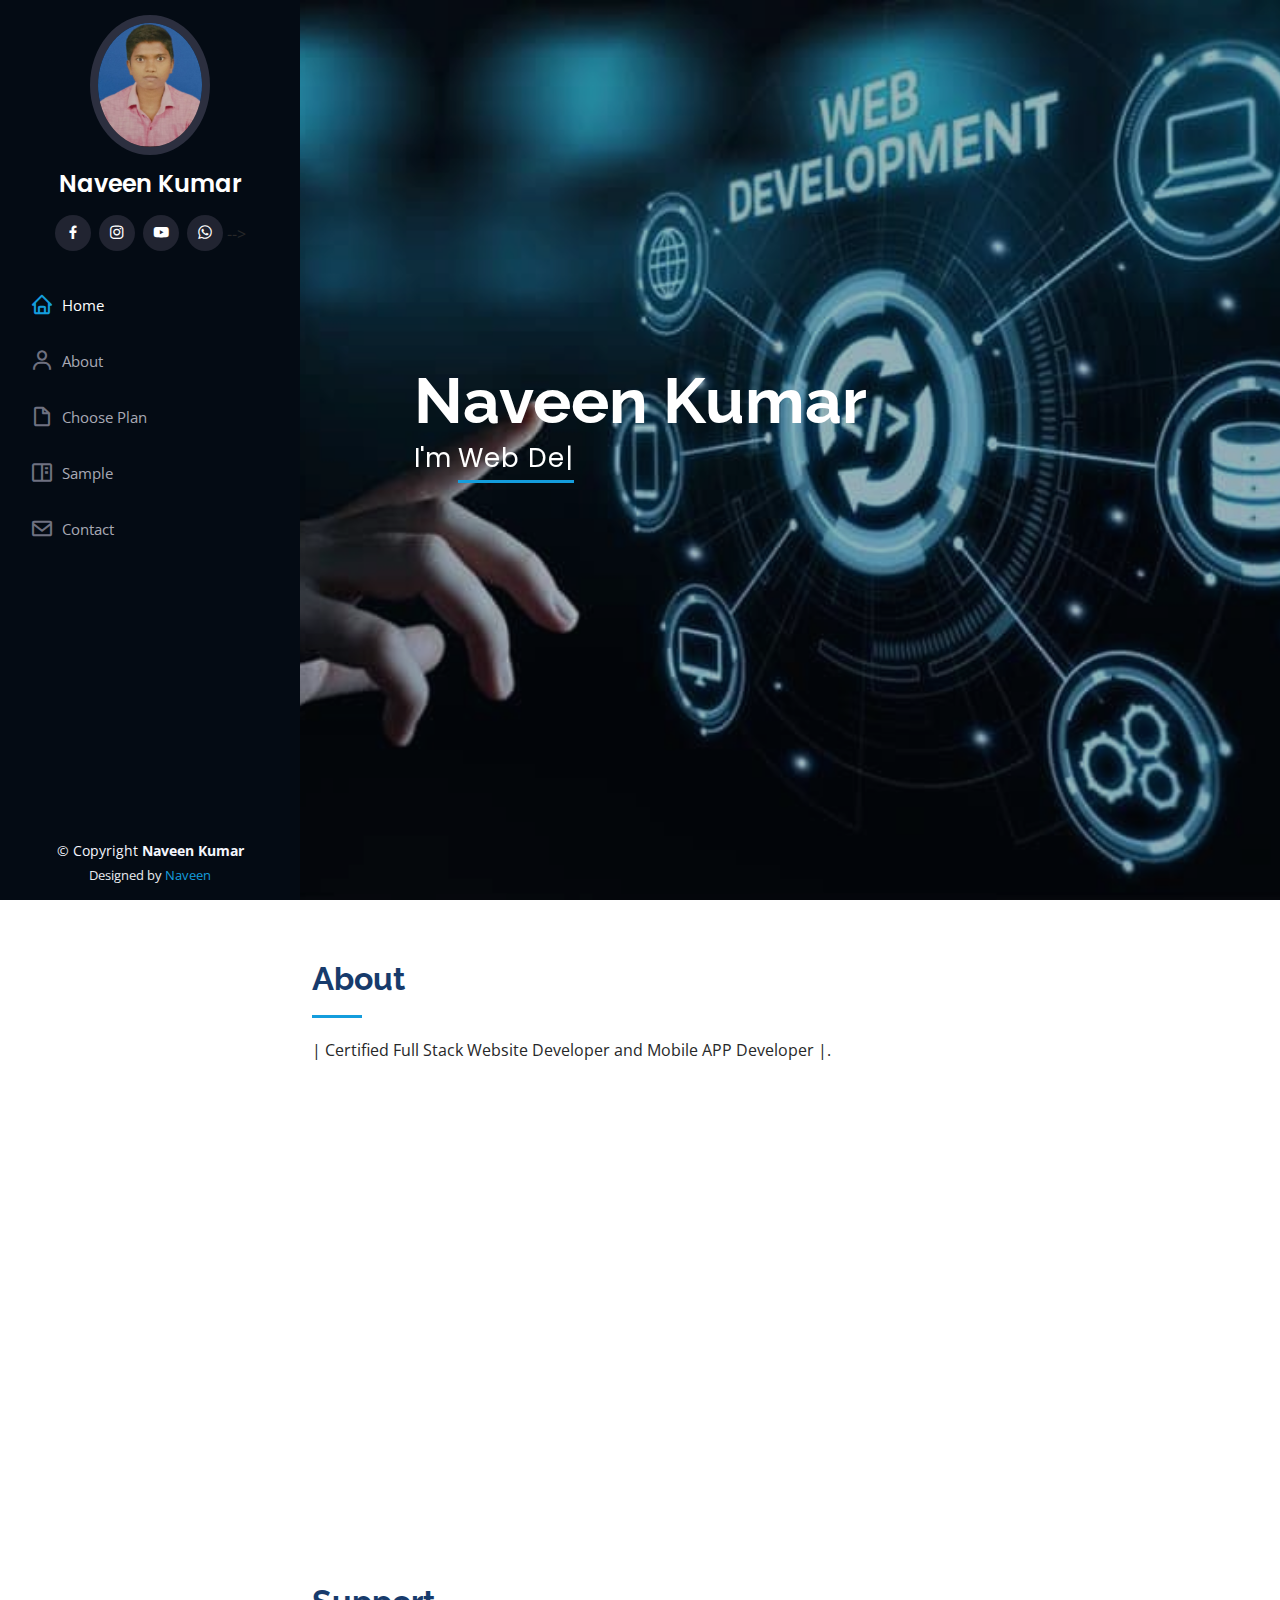
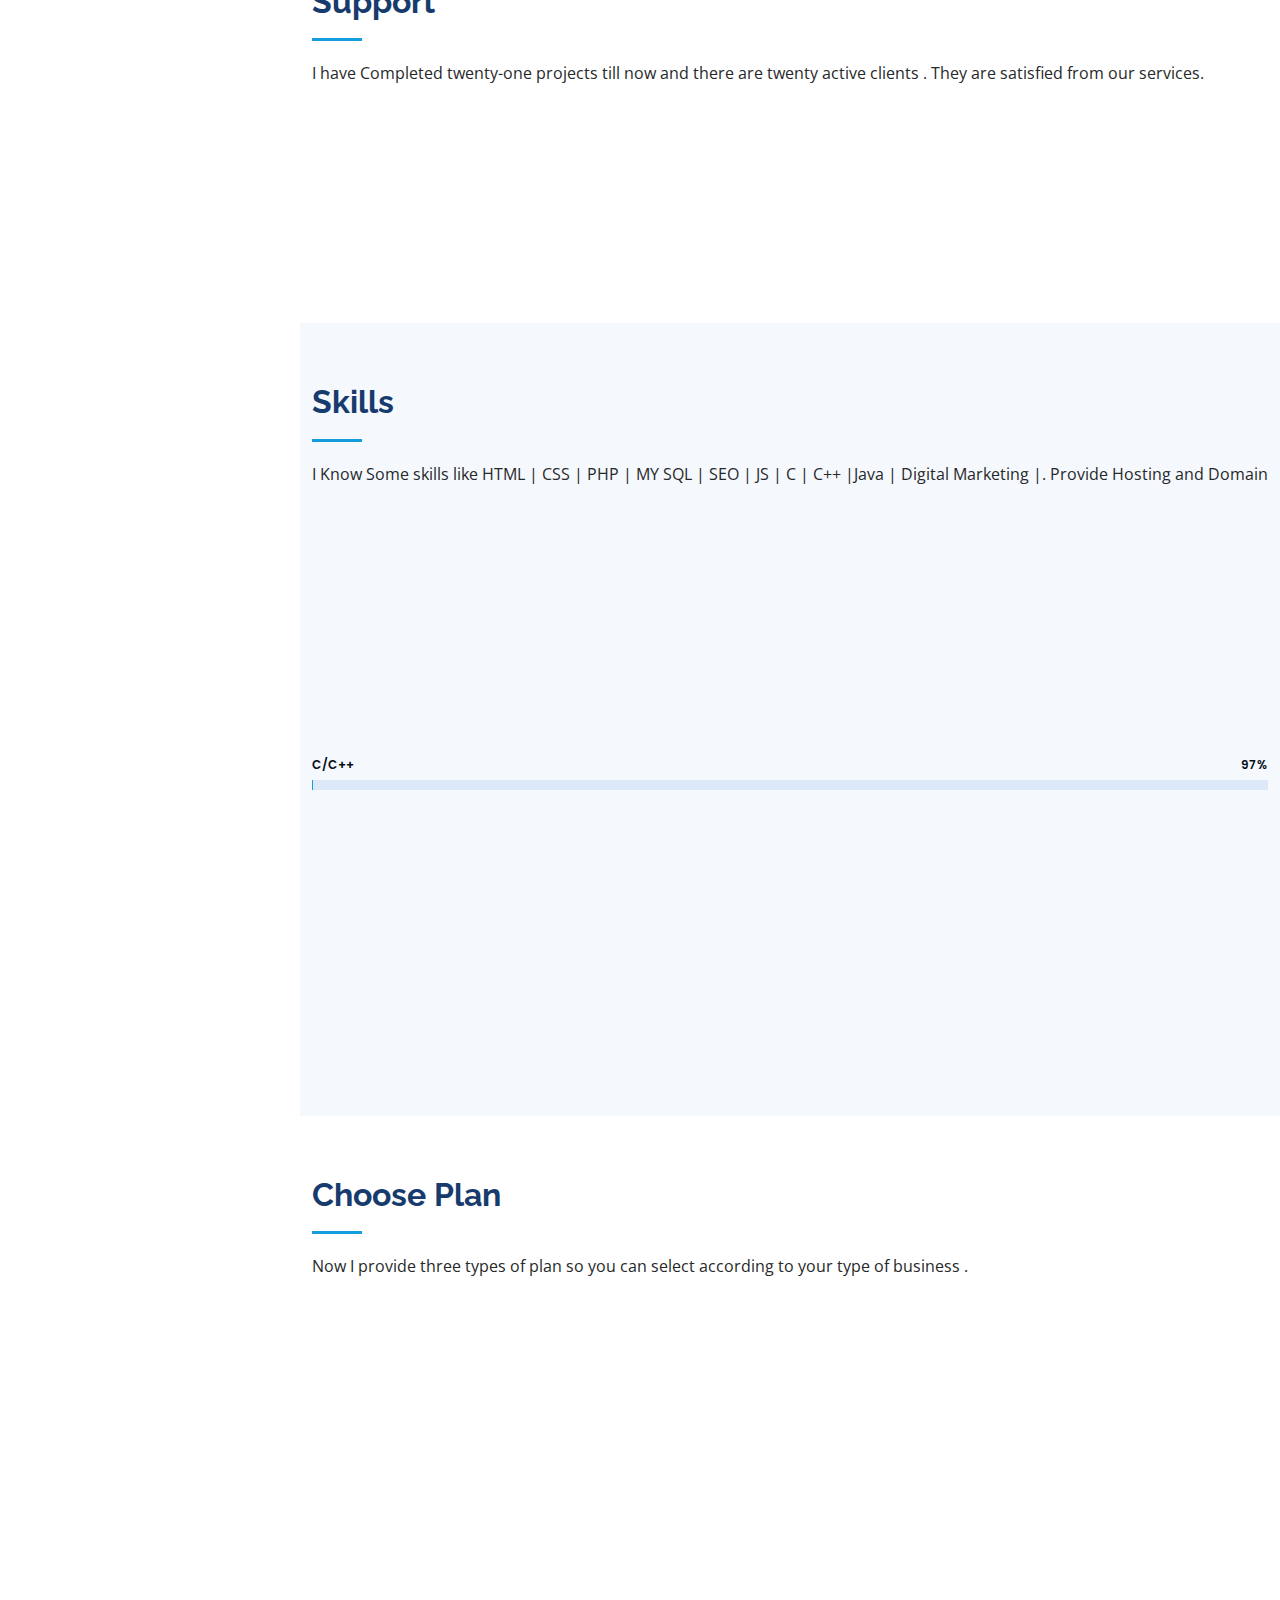
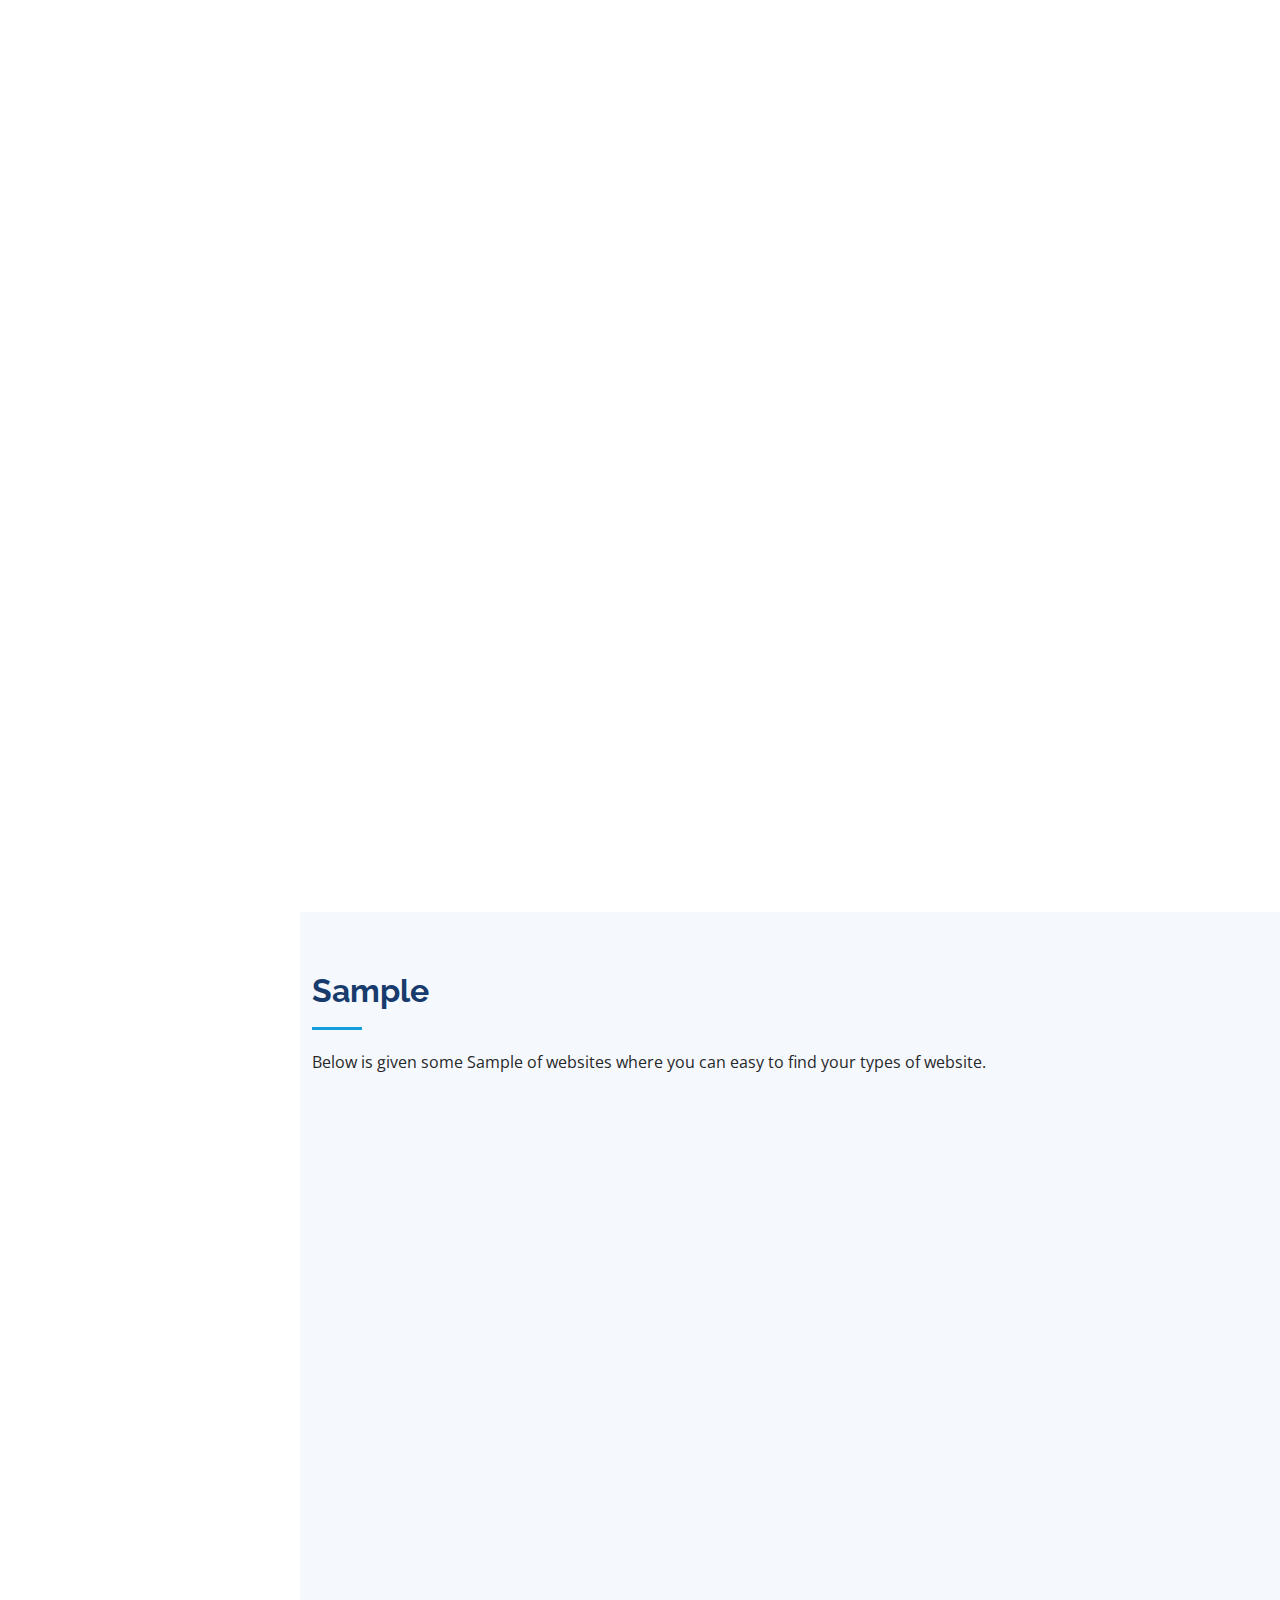
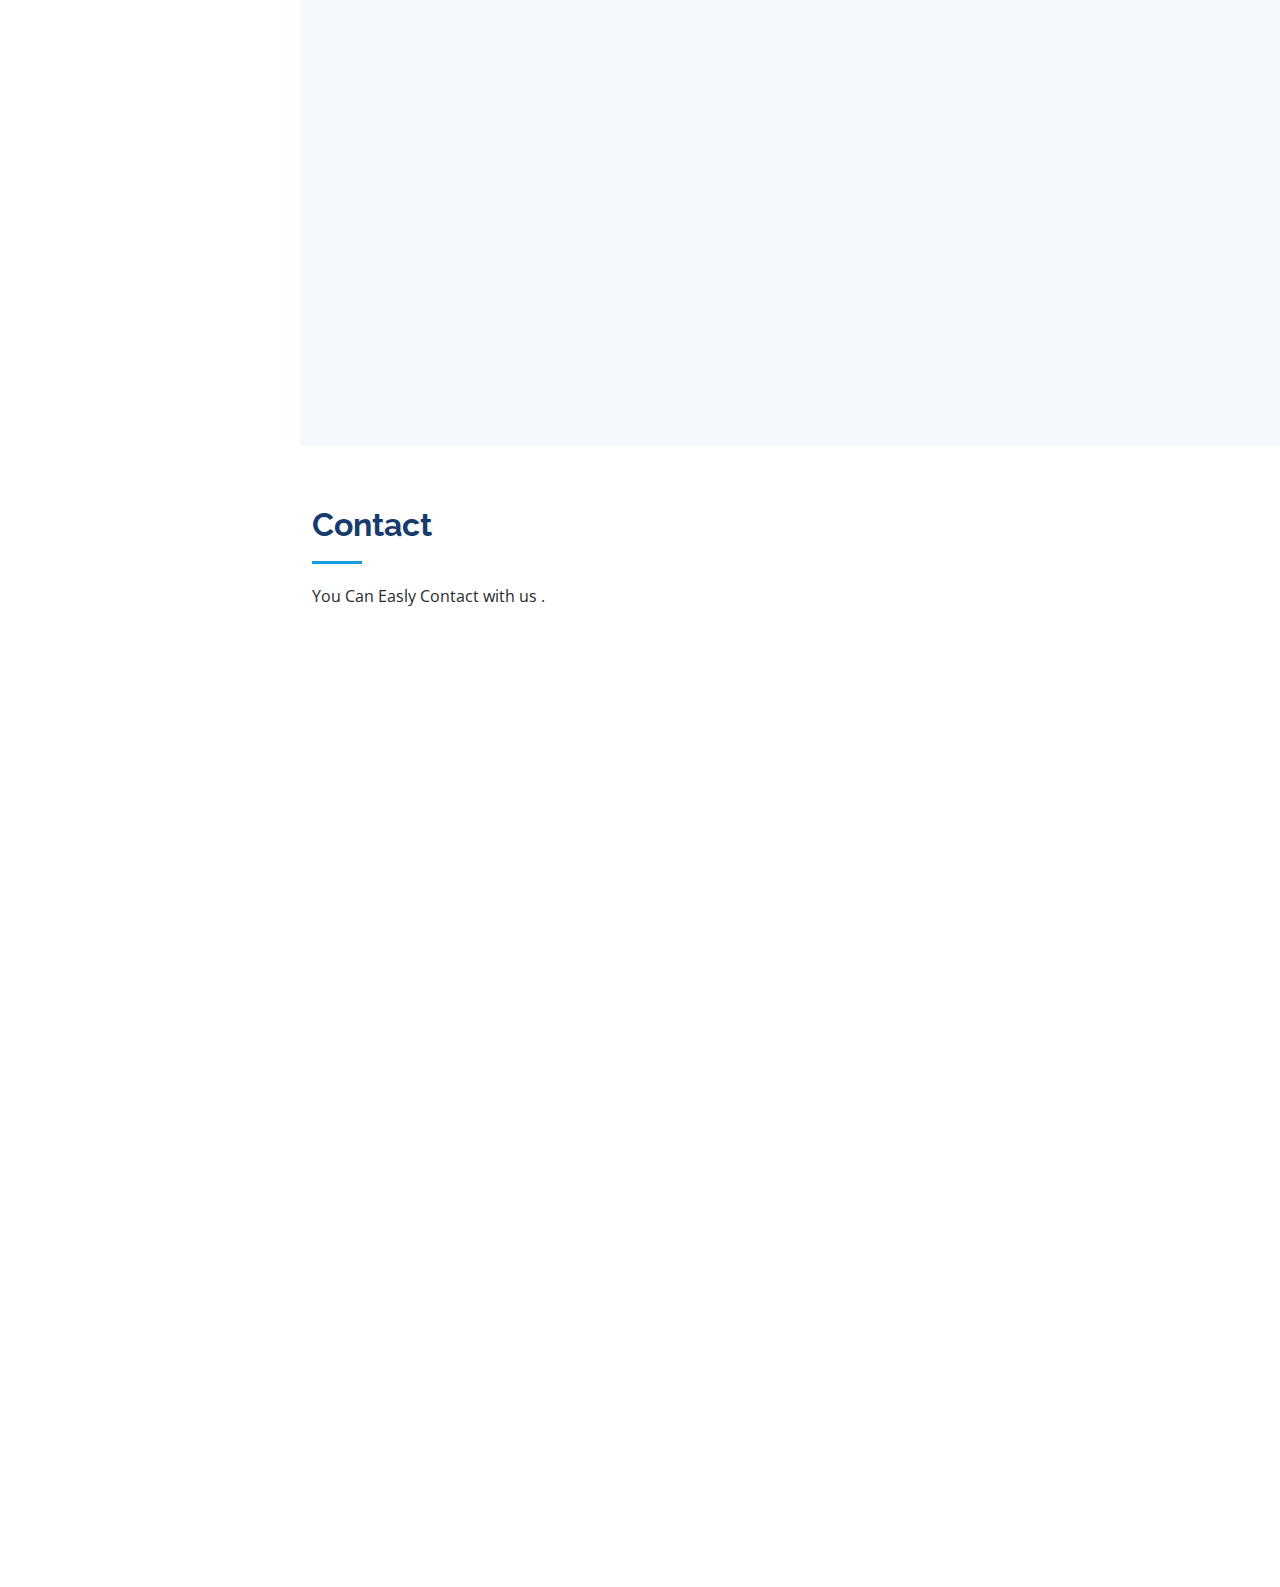
==== index.html @ 19c85c07 "Update index.html" ====
<!DOCTYPE html>
<html lang="en">

<head>
    <meta charset="utf-8">
    <meta content="width=device-width, initial-scale=1.0" name="viewport">

    <title>Website Development and Designing</title>
    <meta content="" name="description">
    <meta content="" name="keywords">

    <!-- Favicons -->
    <link href="assets/img/favicon.png" rel="icon">
    <link href="assets/img/apple-touch-icon.png" rel="apple-touch-icon">

    <!-- Google Fonts -->
    <link href="https://fonts.googleapis.com/css?family=Open+Sans:300,300i,400,400i,600,600i,700,700i|Raleway:300,300i,400,400i,500,500i,600,600i,700,700i|Poppins:300,300i,400,400i,500,500i,600,600i,700,700i" rel="stylesheet">

    <!-- Vendor CSS Files -->
    <link href="assets/vendor/aos/aos.css" rel="stylesheet">
    <link href="assets/vendor/bootstrap/css/bootstrap.min.css" rel="stylesheet">
    <link href="assets/vendor/bootstrap-icons/bootstrap-icons.css" rel="stylesheet">
    <link href="assets/vendor/boxicons/css/boxicons.min.css" rel="stylesheet">
    <link href="assets/vendor/glightbox/css/glightbox.min.css" rel="stylesheet">
    <link href="assets/vendor/swiper/swiper-bundle.min.css" rel="stylesheet">

    <!-- Template Main CSS File -->
    <link href="assets/css/style.css" rel="stylesheet">

    <!-- =======================================================
  * Template Name: iPortfolio - v3.7.0
  * Template URL: https://bootstrapmade.com/iportfolio-bootstrap-portfolio-websites-template/
  * Author: BootstrapMade.com
  * License: https://bootstrapmade.com/license/
  ======================================================== -->
</head>

<body>

    <!-- ======= Mobile nav toggle button ======= -->
    <i class="bi bi-list mobile-nav-toggle d-xl-none"></i>

    <!-- ======= Header ======= -->
    <header id="header">
        <div class="d-flex flex-column">

            <div class="profile">
                <img src="assets/img/profile-img.jpg" alt="" class="img-fluid rounded-circle">
                <h1 class="text-light"><a href="index.html">Naveen Kumar</a></h1>
                <div class="social-links mt-3 text-center">
                    <!-- <a href="#" class="twitter"><i class="bx bxl-twitter"></i></a>-->
                    <a href="https://www.facebook.com/NanaWeb13/" class="facebook"><i class="bx bxl-facebook"></i></a>
                    <a href="https://instagram.com/asn_website?igshid=YmMyMTA2M2Y=" class="instagram"><i class="bx bxl-instagram"></i></a>
                    <a href="https://www.youtube.com/c/NaveenTechno" class="google-plus"><i class="bx bxl-youtube"></i></a>
                    <a href="https://api.whatsapp.com/send?phone=8864043367&text=Website%20Development" class="linkedin"><i class="bx bxl-whatsapp"></i></a>-->
                </div>
            </div>

            <nav id="navbar" class="nav-menu navbar">
                <ul>
                    <li><a href="#hero" class="nav-link scrollto active"><i class="bx bx-home"></i> <span>Home</span></a></li>
                    <li><a href="#about" class="nav-link scrollto"><i class="bx bx-user"></i> <span>About</span></a></li>
                    <li><a href="#resume" class="nav-link scrollto"><i class="bx bx-file-blank"></i> <span>Choose Plan</span></a></li>
                    <li><a href="#portfolio" class="nav-link scrollto"><i class="bx bx-book-content"></i> <span>Sample</span></a></li>
                    <!--  <li><a href="#services" class="nav-link scrollto"><i class="bx bx-server"></i> <span>Services</span></a></li>
          -->
                    <li><a href="#contact" class="nav-link scrollto"><i class="bx bx-envelope"></i> <span>Contact</span></a></li>
                </ul>
            </nav>
            <!-- .nav-menu -->
        </div>
    </header>
    <!-- End Header -->

    <!-- ======= Hero Section ======= -->
    <section id="hero" class="d-flex flex-column justify-content-center align-items-center">
        <div class="hero-container" data-aos="fade-in">
            <h1>Naveen Kumar</h1>
            <p>I'm <span class="typed" data-typed-items="Web Developer , App Developer , Freelancer , Digital Marketer, Designer"></span></p>
        </div>
    </section>
    <!-- End Hero -->

    <main id="main">

        <!-- ======= About Section ======= -->
        <section id="about" class="about">
            <div class="container">

                <div class="section-title">
                    <h2>About</h2>
                    <p> | Certified Full Stack Website Developer and Mobile APP Developer |.</p>
                </div>

                <div class="row">
                    <div class="col-lg-4" data-aos="fade-right">
                        <img src="assets/img/profile-img.jpg" class="img-fluid" alt="">
                    </div>
                    <div class="col-lg-8 pt-4 pt-lg-0 content" data-aos="fade-left">
                        <h3>Website and Mobile App<br> Developer & Designer.</h3>
                        <p class="fst-italic">

                        </p>
                        <div class="row">
                            <div class="col-lg-6">
                                <ul>
                                    <li><i class="bi bi-chevron-right"></i> <strong>Name:</strong> <span>Naveen Kumar</span></li>
                                    <li><i class="bi bi-chevron-right"></i> <strong>Degree:</strong> <span>BCA</span></li>
                                    <li><i class="bi bi-chevron-right"></i> <strong>Work:</strong> <span>Web Development |</span></li>
                                    <li><i class="bi bi-chevron-right"></i> <strong>Work:</strong> <span>APP Developer |</span></li>
                                    <li><i class="bi bi-chevron-right"></i> <strong>Experience :</strong> <span>3+ Years</span></li>
                                </ul>
                            </div>
                            <div class="col-lg-6">
                                <ul>
                                    <li><i class="bi bi-chevron-right"></i> <strong>Mobile No:</strong> <span>8864043367</span></li>
                                    <li><i class="bi bi-chevron-right"></i> <strong>Address :</strong> <span>Gaya Bihar</span></li>
                                    <li><i class="bi bi-chevron-right"></i> <strong>Whatsapp:</strong> <span>8864043367</span></li>
                                    <li><i class="bi bi-chevron-right"></i> <strong>Email:</strong> <span>asn.website.service<br>@gmail.com</span></li>
                                </ul>
                            </div>
                        </div>
                        <p>
                            Hi ! This is Naveen Kumar , I am Certified Full Stack Web Developer and Mobile APP Developer.Also expert in Digital Marketing . More than three year of experience in this field . Presently i am pursuing my Bachelor Degree in Computer Application .
                        </p>
                    </div>
                </div>

            </div>
        </section>
        <!-- End About Section -->

        <!-- ======= Facts Section ======= -->
        <section id="facts" class="facts">
            <div class="container">

                <div class="section-title">
                    <h2>Support
                    </h2>
                    <p>I have Completed twenty-one projects till now and there are twenty active clients . They are satisfied from our services.</p>
                </div>

                <div class="row no-gutters">

                    <div class="col-lg-3 col-md-6 d-md-flex align-items-md-stretch" data-aos="fade-up">
                        <div class="count-box">
                            <i class="bi bi-emoji-smile"></i>
                            <span data-purecounter-start="0" data-purecounter-end="20" data-purecounter-duration="1" class="purecounter"></span>
                            <p><strong>Happy and Satisfied Clients</strong> </p>
                        </div>
                    </div>

                    <div class="col-lg-3 col-md-6 d-md-flex align-items-md-stretch" data-aos="fade-up" data-aos-delay="100">
                        <div class="count-box">
                            <i class="bi bi-journal-richtext"></i>
                            <span data-purecounter-start="0" data-purecounter-end="21" data-purecounter-duration="1" class="purecounter"></span>
                            <p><strong>Projects Completed</strong> </p>
                        </div>
                    </div>

                    <div class="col-lg-3 col-md-6 d-md-flex align-items-md-stretch" data-aos="fade-up" data-aos-delay="200">
                        <div class="count-box">
                            <i class="bi bi-headset"></i>
                            <span data-purecounter-start="0" data-purecounter-end="12" data-purecounter-duration="1" class="purecounter"></span>
                            <p><strong>Hours Of Support 12X7</strong> </p>
                        </div>
                    </div>

                    <div class="col-lg-3 col-md-6 d-md-flex align-items-md-stretch" data-aos="fade-up" data-aos-delay="300">
                        <div class="count-box">
                            <i class="bi bi-people"></i>
                            <span data-purecounter-start="0" data-purecounter-end="1" data-purecounter-duration="1" class="purecounter"></span>
                            <p><strong>Team</strong></p>
                        </div>
                    </div>

                </div>

            </div>
        </section>
        <!-- End Facts Section -->

        <!-- ======= Skills Section ======= -->
        <section id="skills" class="skills section-bg">
            <div class="container">

                <div class="section-title">
                    <h2>Skills</h2>
                    <p> I Know Some skills like HTML | CSS | PHP | MY SQL | SEO | JS | C | C++ |Java | Digital Marketing |. Provide Hosting and Domain</p>
                </div>

                <div class="row skills-content">

                    <div class="col-lg-6" data-aos="fade-up">

                        <div class="progress">
                            <span class="skill">HTML <i class="val">100%</i></span>
                            <div class="progress-bar-wrap">
                                <div class="progress-bar" role="progressbar" aria-valuenow="100" aria-valuemin="0" aria-valuemax="100"></div>
                            </div>
                        </div>

                        <div class="progress">
                            <span class="skill">CSS <i class="val">90%</i></span>
                            <div class="progress-bar-wrap">
                                <div class="progress-bar" role="progressbar" aria-valuenow="90" aria-valuemin="0" aria-valuemax="100"></div>
                            </div>
                        </div>

                        <div class="progress">
                            <span class="skill">PHP<i class="val">95%</i></span>
                            <div class="progress-bar-wrap">
                                <div class="progress-bar" role="progressbar" aria-valuenow="95" aria-valuemin="0" aria-valuemax="100"></div>
                            </div>
                        </div>
                        <div class="progress">
                            <span class="skill">Java<i class="val">97%</i></span>
                            <div class="progress-bar-wrap">
                                <div class="progress-bar" role="progressbar" aria-valuenow="97" aria-valuemin="0" aria-valuemax="100"></div>
                            </div>
                        </div>

                    </div>
                    <div class="progress">
                            <span class="skill">C/C++<i class="val">97%</i></span>
                            <div class="progress-bar-wrap">
                                <div class="progress-bar" role="progressbar" aria-valuenow="97" aria-valuemin="0" aria-valuemax="100"></div>
                            </div>
                        </div>

                    </div>

                    <div class="col-lg-6" data-aos="fade-up" data-aos-delay="100">

                        <div class="progress">
                            <span class="skill">My SQL<i class="val">85%</i></span>
                            <div class="progress-bar-wrap">
                                <div class="progress-bar" role="progressbar" aria-valuenow="85" aria-valuemin="0" aria-valuemax="100"></div>
                            </div>
                        </div>

                        <div class="progress">
                            <span class="skill">SEO<i class="val">80%</i></span>
                            <div class="progress-bar-wrap">
                                <div class="progress-bar" role="progressbar" aria-valuenow="80" aria-valuemin="0" aria-valuemax="100"></div>
                            </div>
                        </div>

                        <div class="progress">
                            <span class="skill">Java Script<i class="val">70%</i></span>
                            <div class="progress-bar-wrap">
                                <div class="progress-bar" role="progressbar" aria-valuenow="70" aria-valuemin="0" aria-valuemax="100"></div>
                            </div>
                        </div>
                        <div class="progress">
                            <span class="skill">Digital Marketing<i class="val">90%</i></span>
                            <div class="progress-bar-wrap">
                                <div class="progress-bar" role="progressbar" aria-valuenow="90" aria-valuemin="0" aria-valuemax="100"></div>
                            </div>
                        </div>

                    </div>

                </div>

            </div>
        </section>
        <!-- End Skills Section -->

        <!-- ======= Resume Section ======= -->
        <section id="resume" class="resume">
            <div class="container">

                <div class="section-title">
                    <h2>Choose Plan</h2>
                    <p>Now I provide three types of plan so you can select according to your type of business . </p>
                </div>

                <div class="row">
                    <div class="col-lg-6" data-aos="fade-up">
                        <h3 class="resume-title">Silver</h3>
                        <div class="resume-item pb-0">
                            <h4>Low Economy</h4>
                            <p><em>This plan is for whom they have low economy and not enough money .</em></p>
                            <ul>
                                <li>Simple Website</li>
                                <li>Responsive Website</li>
                                <li>Have 1 to 2 pages</li>
                                <li>Hosting and Domain</li>
                                <li>Price Rs 4999</li>
                            </ul>
                        </div>
                    </div>
                </div>
                <div class="row">
                    <div class="col-lg-6" data-aos="fade-up">
                        <h3 class="resume-title">Gold</h3>
                        <div class="resume-item pb-0">
                            <h4>Budget</h4>
                            <p><em>This plan is for whom they want to grow their business in large scale and faster .</em></p>
                            <ul>
                                <li>SEO friendly Website</li>
                                <li>Responsive Website</li>
                                <li>Ecommerce Website</li>
                                <li>Have 2 to 5 pages</li>
                                <li>Hosting and Domain</li>
                                <li>Price Rs 9999</li>
                            </ul>
                        </div>
                    </div>
                </div>
                <div class="row">
                    <div class="col-lg-6" data-aos="fade-up">
                        <h3 class="resume-title">Platinum</h3>
                        <div class="resume-item pb-0">
                            <h4>Benefit</h4>
                            <p><em>This plan is for whom they want to grow their business in large scale with some extra advantages .</em></p>
                            <ul>
                                <li>SEO friendly Website</li>
                                <li>Responsive Website</li>
                                <li> Website Like Flipkart and Amazon</li>
                                <li>Have 4 to 8 pages</li>
                                <li>Hosting and Domain</li>
                                <li>With Payment Gateway</li>
                                <li>Price Rs 14999</li>
                            </ul>
                        </div>
                    </div>
                </div>

            </div>
        </section>
        <!-- End Resume Section -->

        <!-- ======= Portfolio Section ======= -->
        <section id="portfolio" class="portfolio section-bg">
            <div class="container">

                <div class="section-title">
                    <h2>Sample</h2>
                    <p>Below is given some Sample of websites where you can easy to find your types of website.</p>
                </div>

                <div class="row" data-aos="fade-up">
                    <div class="col-lg-12 d-flex justify-content-center">
                        <ul id="portfolio-flters">
                            <li data-filter="*" class="filter-active">All</li>
                            <li data-filter=".filter-app">Store</li>
                            <li data-filter=".filter-card">NGO</li>
                            <li data-filter=".filter-web">Agency</li>
                        </ul>
                    </div>
                </div>

                <div class="row portfolio-container" data-aos="fade-up" data-aos-delay="100">

                    <div class="col-lg-4 col-md-6 portfolio-item filter-app">
                        <div class="portfolio-wrap">
                            <img src="assets/img/portfolio/portfolio-1.jpg" class="img-fluid" alt="">
                            <div class="portfolio-links">
                                <a href="assets/img/portfolio/portfolio-1.jpg" data-gallery="portfolioGallery" class="portfolio-lightbox" title="App 1"><i class="bx bx-plus"></i></a>
                                <a href="portfolio-details.html" title="More Details"><i class="bx bx-link"></i></a>
                            </div>
                        </div>
                    </div>

                    <div class="col-lg-4 col-md-6 portfolio-item filter-web">
                        <div class="portfolio-wrap">
                            <img src="assets/img/portfolio/portfolio-2.jpg" class="img-fluid" alt="">
                            <div class="portfolio-links">
                                <a href="assets/img/portfolio/portfolio-2.jpg" data-gallery="portfolioGallery" class="portfolio-lightbox" title="Web 3"><i class="bx bx-plus"></i></a>
                                <a href="portfolio-details.html" title="More Details"><i class="bx bx-link"></i></a>
                            </div>
                        </div>
                    </div>

                    <div class="col-lg-4 col-md-6 portfolio-item filter-app">
                        <div class="portfolio-wrap">
                            <img src="assets/img/portfolio/portfolio-3.jpg" class="img-fluid" alt="">
                            <div class="portfolio-links">
                                <a href="assets/img/portfolio/portfolio-3.jpg" data-gallery="portfolioGallery" class="portfolio-lightbox" title="App 2"><i class="bx bx-plus"></i></a>
                                <a href="portfolio-details.html" title="More Details"><i class="bx bx-link"></i></a>
                            </div>
                        </div>
                    </div>

                    <div class="col-lg-4 col-md-6 portfolio-item filter-card">
                        <div class="portfolio-wrap">
                            <img src="assets/img/portfolio/portfolio-4.jpg" class="img-fluid" alt="">
                            <div class="portfolio-links">
                                <a href="assets/img/portfolio/portfolio-4.jpg" data-gallery="portfolioGallery" class="portfolio-lightbox" title="Card 2"><i class="bx bx-plus"></i></a>
                                <a href="portfolio-details.html" title="More Details"><i class="bx bx-link"></i></a>
                            </div>
                        </div>
                    </div>

                    <div class="col-lg-4 col-md-6 portfolio-item filter-web">
                        <div class="portfolio-wrap">
                            <img src="assets/img/portfolio/portfolio-5.jpg" class="img-fluid" alt="">
                            <div class="portfolio-links">
                                <a href="assets/img/portfolio/portfolio-5.jpg" data-gallery="portfolioGallery" class="portfolio-lightbox" title="Web 2"><i class="bx bx-plus"></i></a>
                                <a href="portfolio-details.html" title="More Details"><i class="bx bx-link"></i></a>
                            </div>
                        </div>
                    </div>

                    <div class="col-lg-4 col-md-6 portfolio-item filter-app">
                        <div class="portfolio-wrap">
                            <img src="assets/img/portfolio/portfolio-6.jpg" class="img-fluid" alt="">
                            <div class="portfolio-links">
                                <a href="assets/img/portfolio/portfolio-6.jpg" data-gallery="portfolioGallery" class="portfolio-lightbox" title="App 3"><i class="bx bx-plus"></i></a>
                                <a href="portfolio-details.html" title="More Details"><i class="bx bx-link"></i></a>
                            </div>
                        </div>
                    </div>

                    <div class="col-lg-4 col-md-6 portfolio-item filter-card">
                        <div class="portfolio-wrap">
                            <img src="assets/img/portfolio/portfolio-7.jpg" class="img-fluid" alt="">
                            <div class="portfolio-links">
                                <a href="assets/img/portfolio/portfolio-7.jpg" data-gallery="portfolioGallery" class="portfolio-lightbox" title="Card 1"><i class="bx bx-plus"></i></a>
                                <a href="portfolio-details.html" title="More Details"><i class="bx bx-link"></i></a>
                            </div>
                        </div>
                    </div>

                    <div class="col-lg-4 col-md-6 portfolio-item filter-card">
                        <div class="portfolio-wrap">
                            <img src="assets/img/portfolio/portfolio-8.jpg" class="img-fluid" alt="">
                            <div class="portfolio-links">
                                <a href="assets/img/portfolio/portfolio-8.jpg" data-gallery="portfolioGallery" class="portfolio-lightbox" title="Card 3"><i class="bx bx-plus"></i></a>
                                <a href="portfolio-details.html" title="More Details"><i class="bx bx-link"></i></a>
                            </div>
                        </div>
                    </div>

                    <div class="col-lg-4 col-md-6 portfolio-item filter-web">
                        <div class="portfolio-wrap">
                            <img src="assets/img/portfolio/portfolio-9.jpg" class="img-fluid" alt="">
                            <div class="portfolio-links">
                                <a href="assets/img/portfolio/portfolio-9.jpg" data-gallery="portfolioGallery" class="portfolio-lightbox" title="Web 3"><i class="bx bx-plus"></i></a>
                                <a href="portfolio-details.html" title="More Details"><i class="bx bx-link"></i></a>
                            </div>
                        </div>
                    </div>

                </div>

            </div>
        </section>
        <!-- End Portfolio Section -->

        <!-- ======= Services Section ======= -->
        <!--
        <section id="services" class="services">
            <div class="container">

                <div class="section-title">
                    <h2>Services</h2>
                    <p>Magnam dolores commodi suscipit. Necessitatibus eius consequatur ex aliquid fuga eum quidem. Sit sint consectetur velit. Quisquam quos quisquam cupiditate. Et nemo qui impedit suscipit alias ea. Quia fugiat sit in iste officiis commodi
                        quidem hic quas.</p>
                </div>

                <div class="row">
                    <div class="col-lg-4 col-md-6 icon-box" data-aos="fade-up">
                        <div class="icon"><i class="bi bi-briefcase"></i></div>
                        <h4 class="title"><a href="">Lorem Ipsum</a></h4>
                        <p class="description">Voluptatum deleniti atque corrupti quos dolores et quas molestias excepturi sint occaecati cupiditate non provident</p>
                    </div>
                    <div class="col-lg-4 col-md-6 icon-box" data-aos="fade-up" data-aos-delay="100">
                        <div class="icon"><i class="bi bi-card-checklist"></i></div>
                        <h4 class="title"><a href="">Dolor Sitema</a></h4>
                        <p class="description">Minim veniam, quis nostrud exercitation ullamco laboris nisi ut aliquip ex ea commodo consequat tarad limino ata</p>
                    </div>
                    <div class="col-lg-4 col-md-6 icon-box" data-aos="fade-up" data-aos-delay="200">
                        <div class="icon"><i class="bi bi-bar-chart"></i></div>
                        <h4 class="title"><a href="">Sed ut perspiciatis</a></h4>
                        <p class="description">Duis aute irure dolor in reprehenderit in voluptate velit esse cillum dolore eu fugiat nulla pariatur</p>
                    </div>
                    <div class="col-lg-4 col-md-6 icon-box" data-aos="fade-up" data-aos-delay="300">
                        <div class="icon"><i class="bi bi-binoculars"></i></div>
                        <h4 class="title"><a href="">Magni Dolores</a></h4>
                        <p class="description">Excepteur sint occaecat cupidatat non proident, sunt in culpa qui officia deserunt mollit anim id est laborum</p>
                    </div>
                    <div class="col-lg-4 col-md-6 icon-box" data-aos="fade-up" data-aos-delay="400">
                        <div class="icon"><i class="bi bi-brightness-high"></i></div>
                        <h4 class="title"><a href="">Nemo Enim</a></h4>
                        <p class="description">At vero eos et accusamus et iusto odio dignissimos ducimus qui blanditiis praesentium voluptatum deleniti atque</p>
                    </div>
                    <div class="col-lg-4 col-md-6 icon-box" data-aos="fade-up" data-aos-delay="500">
                        <div class="icon"><i class="bi bi-calendar4-week"></i></div>
                        <h4 class="title"><a href="">Eiusmod Tempor</a></h4>
                        <p class="description">Et harum quidem rerum facilis est et expedita distinctio. Nam libero tempore, cum soluta nobis est eligendi</p>
                    </div>
                </div>

            </div>
        </section> -->
        <!-- End Services Section -->

        <!-- ======= Testimonials Section ======= -->
        <!--
        <section id="testimonials" class="testimonials section-bg">
            <div class="container">

                <div class="section-title">
                    <h2>Testimonials</h2>
                    <p>Magnam dolores commodi suscipit. Necessitatibus eius consequatur ex aliquid fuga eum quidem. Sit sint consectetur velit. Quisquam quos quisquam cupiditate. Et nemo qui impedit suscipit alias ea. Quia fugiat sit in iste officiis commodi
                        quidem hic quas.</p>
                </div>

                <div class="testimonials-slider swiper" data-aos="fade-up" data-aos-delay="100">
                    <div class="swiper-wrapper">

                        <div class="swiper-slide">
                            <div class="testimonial-item" data-aos="fade-up">
                                <p>
                                    <i class="bx bxs-quote-alt-left quote-icon-left"></i> Proin iaculis purus consequat sem cure digni ssim donec porttitora entum suscipit rhoncus. Accusantium quam, ultricies eget id, aliquam eget nibh et. Maecen aliquam,
                                    risus at semper.
                                    <i class="bx bxs-quote-alt-right quote-icon-right"></i>
                                </p>
                                <img src="assets/img/testimonials/testimonials-1.jpg" class="testimonial-img" alt="">
                                <h3>Saul Goodman</h3>
                                <h4>Ceo &amp; Founder</h4>
                            </div>
                        </div>
      End testimonial item

        <div class="swiper-slide">
            <div class="testimonial-item" data-aos="fade-up" data-aos-delay="100">
                <p>
                    <i class="bx bxs-quote-alt-left quote-icon-left"></i> Export tempor illum tamen malis malis eram quae irure esse labore quem cillum quid cillum eram malis quorum velit fore eram velit sunt aliqua noster fugiat irure amet legam anim
                    culpa.
                    <i class="bx bxs-quote-alt-right quote-icon-right"></i>
                </p>
                <img src="assets/img/testimonials/testimonials-2.jpg" class="testimonial-img" alt="">
                <h3>Sara Wilsson</h3>
                <h4>Designer</h4>
            </div>
        </div>
       End testimonial item 

        <div class="swiper-slide">
            <div class="testimonial-item" data-aos="fade-up" data-aos-delay="200">
                <p>
                    <i class="bx bxs-quote-alt-left quote-icon-left"></i> Enim nisi quem export duis labore cillum quae magna enim sint quorum nulla quem veniam duis minim tempor labore quem eram duis noster aute amet eram fore quis sint minim.
                    <i class="bx bxs-quote-alt-right quote-icon-right"></i>
                </p>
                <img src="assets/img/testimonials/testimonials-3.jpg" class="testimonial-img" alt="">
                <h3>Jena Karlis</h3>
                <h4>Store Owner</h4>
            </div>
        </div>
         End testimonial item 

        <div class="swiper-slide">
            <div class="testimonial-item" data-aos="fade-up" data-aos-delay="300">
                <p>
                    <i class="bx bxs-quote-alt-left quote-icon-left"></i> Fugiat enim eram quae cillum dolore dolor amet nulla culpa multos export minim fugiat minim velit minim dolor enim duis veniam ipsum anim magna sunt elit fore quem dolore labore
                    illum veniam.
                    <i class="bx bxs-quote-alt-right quote-icon-right"></i>
                </p>
                <img src="assets/img/testimonials/testimonials-4.jpg" class="testimonial-img" alt="">
                <h3>Matt Brandon</h3>
                <h4>Freelancer</h4>
            </div>
        </div>
         End testimonial item 

        <div class="swiper-slide">
            <div class="testimonial-item" data-aos="fade-up" data-aos-delay="400">
                <p>
                    <i class="bx bxs-quote-alt-left quote-icon-left"></i> Quis quorum aliqua sint quem legam fore sunt eram irure aliqua veniam tempor noster veniam enim culpa labore duis sunt culpa nulla illum cillum fugiat legam esse veniam culpa fore
                    nisi cillum quid.
                    <i class="bx bxs-quote-alt-right quote-icon-right"></i>
                </p>
                <img src="assets/img/testimonials/testimonials-5.jpg" class="testimonial-img" alt="">
                <h3>John Larson</h3>
                <h4>Entrepreneur</h4>
            </div>
        </div>
        - End testimonial item 

        </div>
        <div class="swiper-pagination"></div>
        </div>

        </div>
        </section>-->
        <!-- End Testimonials Section -->

        <!-- ======= Contact Section ======= -->
        <section id="contact" class="contact">
            <div class="container">

                <div class="section-title">
                    <h2>Contact</h2>
                    <p>You Can Easly Contact with us .

                    </p>
                </div>

                <div class="row" data-aos="fade-in">

                    <div class="col-lg-5 d-flex align-items-stretch">
                        <div class="info">
                            <div class="address">
                                <i class="bi bi-geo-alt"></i>
                                <h4>Location:</h4>
                                <p>Manpur Gaya Bihar (823003)</p>
                            </div>

                            <div class="email">
                                <i class="bi bi-envelope"></i>
                                <h4>Email:</h4>
                                <p>naveenkumargupta7645<br>@gmail.com</p>
                            </div>

                            <div class="phone">
                                <i class="bi bi-phone"></i>
                                <h4>Call:</h4>
                                <p>8864043367</p>
                            </div>

                            <iframe src="https://www.google.com/maps/d/embed?mid=1B1lAsUpYFg82Je7XN1_cxRPf1UU&ehbc=2E312F" width="640" height="480"></iframe>
                        </div>

                    </div>

                    <div class="col-lg-7 mt-5 mt-lg-0 d-flex align-items-stretch">


                        <div style="text-align:center">
                            <form action="mailto:naveenkumargupta7645@gmail.com" method="POST" enctype="multipart/form-data" name="EmailForm">
                                Name:<br> &nbsp; &nbsp; &nbsp;&nbsp; &nbsp;<input type="text" size="19" name="Contact-Name"><br><br> Email:
                                <br> &nbsp; &nbsp; &nbsp; &nbsp;&nbsp; &nbsp;<input type="email" name="Contact-Email"><br><br> Message:
                                <br>
                                <div class="form-group">

                                    &nbsp;&nbsp;&nbsp;&nbsp;&nbsp; <textarea name="Contact-Message" rows="6″ cols=" 20″></textarea>
                                </div>
                                <br><br>
                                <div class="text-center"><button type="submit" value="Submit">Send</button></div>
                            </form>
                        </div>
                    </div>

                </div>

            </div>
        </section>
        <!-- End Contact Section -->

    </main>
    <!-- End #main -->

    <!-- ======= Footer ======= -->
    <footer id="footer">
        <div class="container">
            <div class="copyright">
                &copy; Copyright <strong><span>Naveen Kumar</span></strong>
            </div>
            <div class="credits">
                <!-- All the links in the footer should remain intact. -->
                <!-- You can delete the links only if you purchased the pro version. -->
                <!-- Licensing information: https://bootstrapmade.com/license/ -->
                <!-- Purchase the pro version with working PHP/AJAX contact form: https://bootstrapmade.com/iportfolio-bootstrap-portfolio-websites-template/ -->
                Designed by <a href="#about">Naveen</a>
            </div>
        </div>
    </footer>
    <!-- End  Footer -->

    <a href="#" class="back-to-top d-flex align-items-center justify-content-center"><i class="bi bi-arrow-up-short"></i></a>

    <!-- Vendor JS Files -->
    <script src="assets/vendor/purecounter/purecounter.js"></script>
    <script src="assets/vendor/aos/aos.js"></script>
    <script src="assets/vendor/bootstrap/js/bootstrap.bundle.min.js"></script>
    <script src="assets/vendor/glightbox/js/glightbox.min.js"></script>
    <script src="assets/vendor/isotope-layout/isotope.pkgd.min.js"></script>
    <script src="assets/vendor/swiper/swiper-bundle.min.js"></script>
    <script src="assets/vendor/typed.js/typed.min.js"></script>
    <script src="assets/vendor/waypoints/noframework.waypoints.js"></script>
    <script src="assets/vendor/php-email-form/validate.js"></script>

    <!-- Template Main JS File -->
    <script src="assets/js/main.js"></script>

</body>

</html>
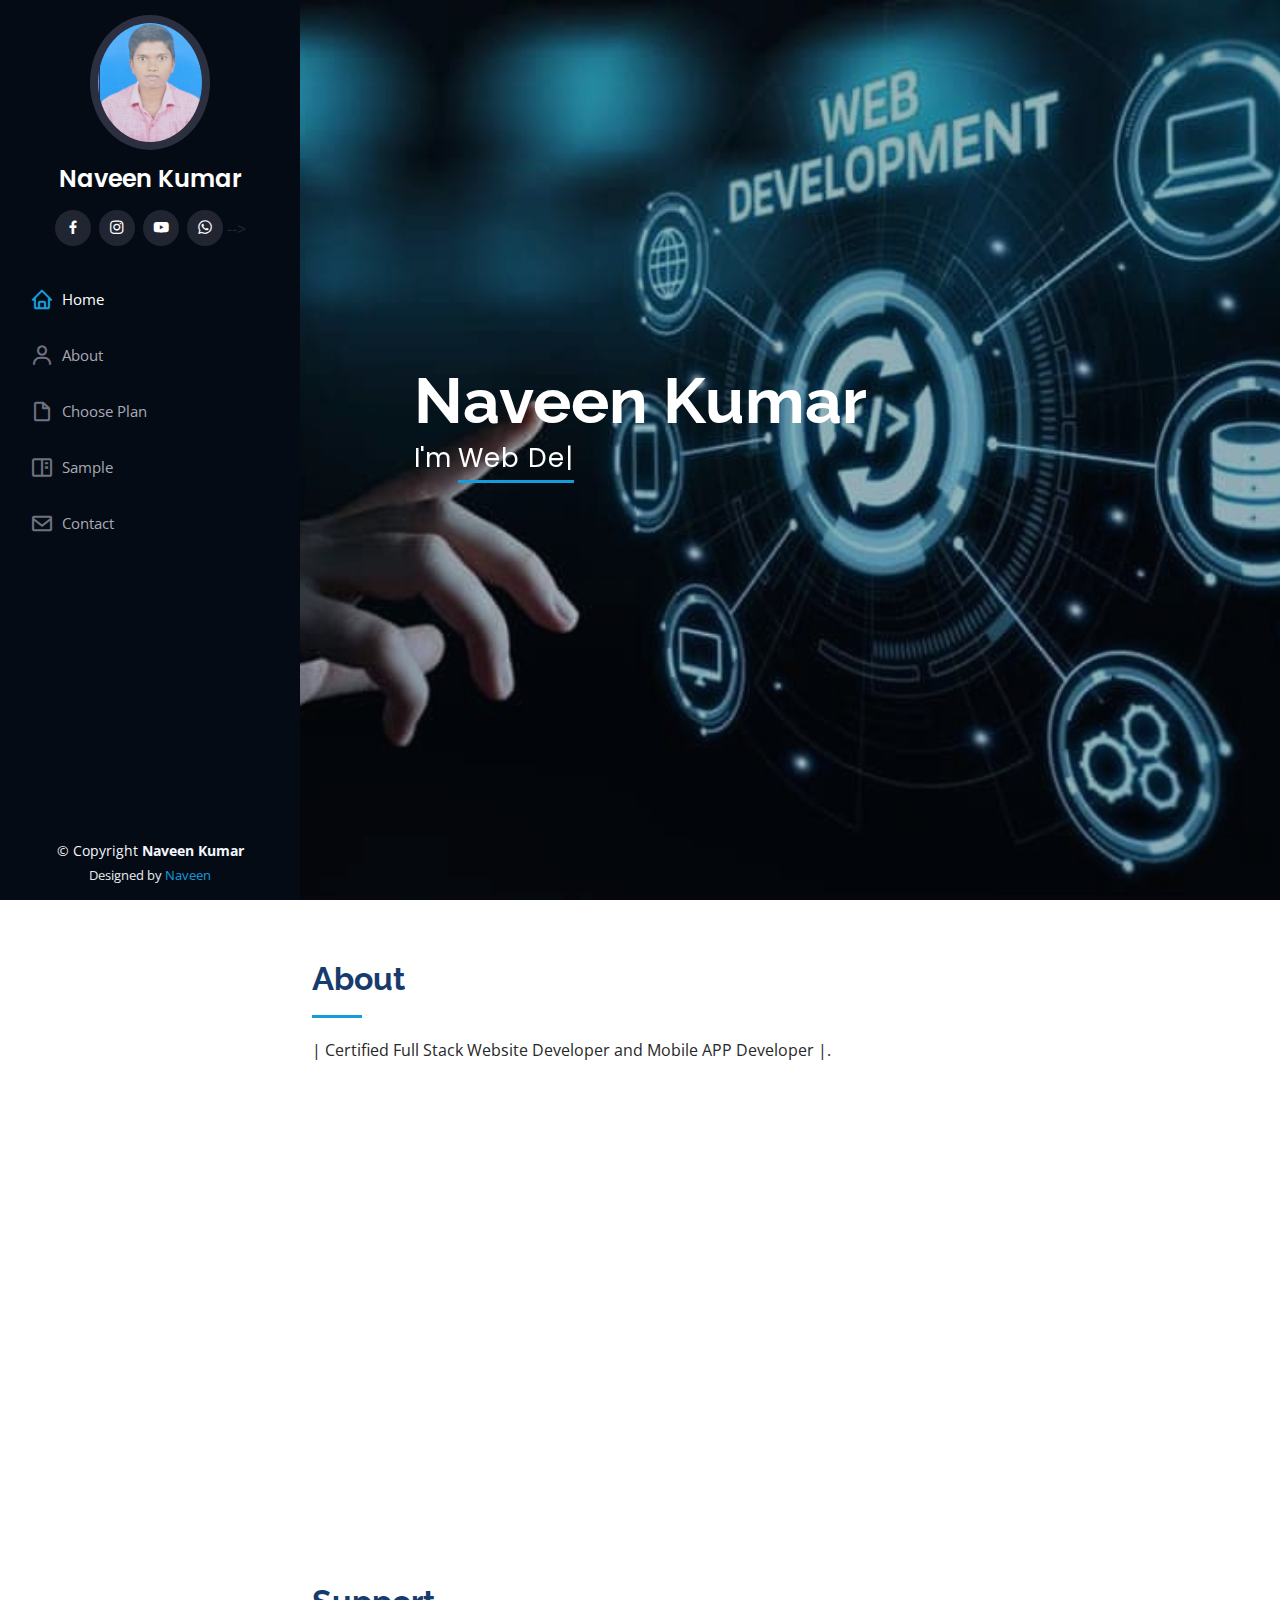
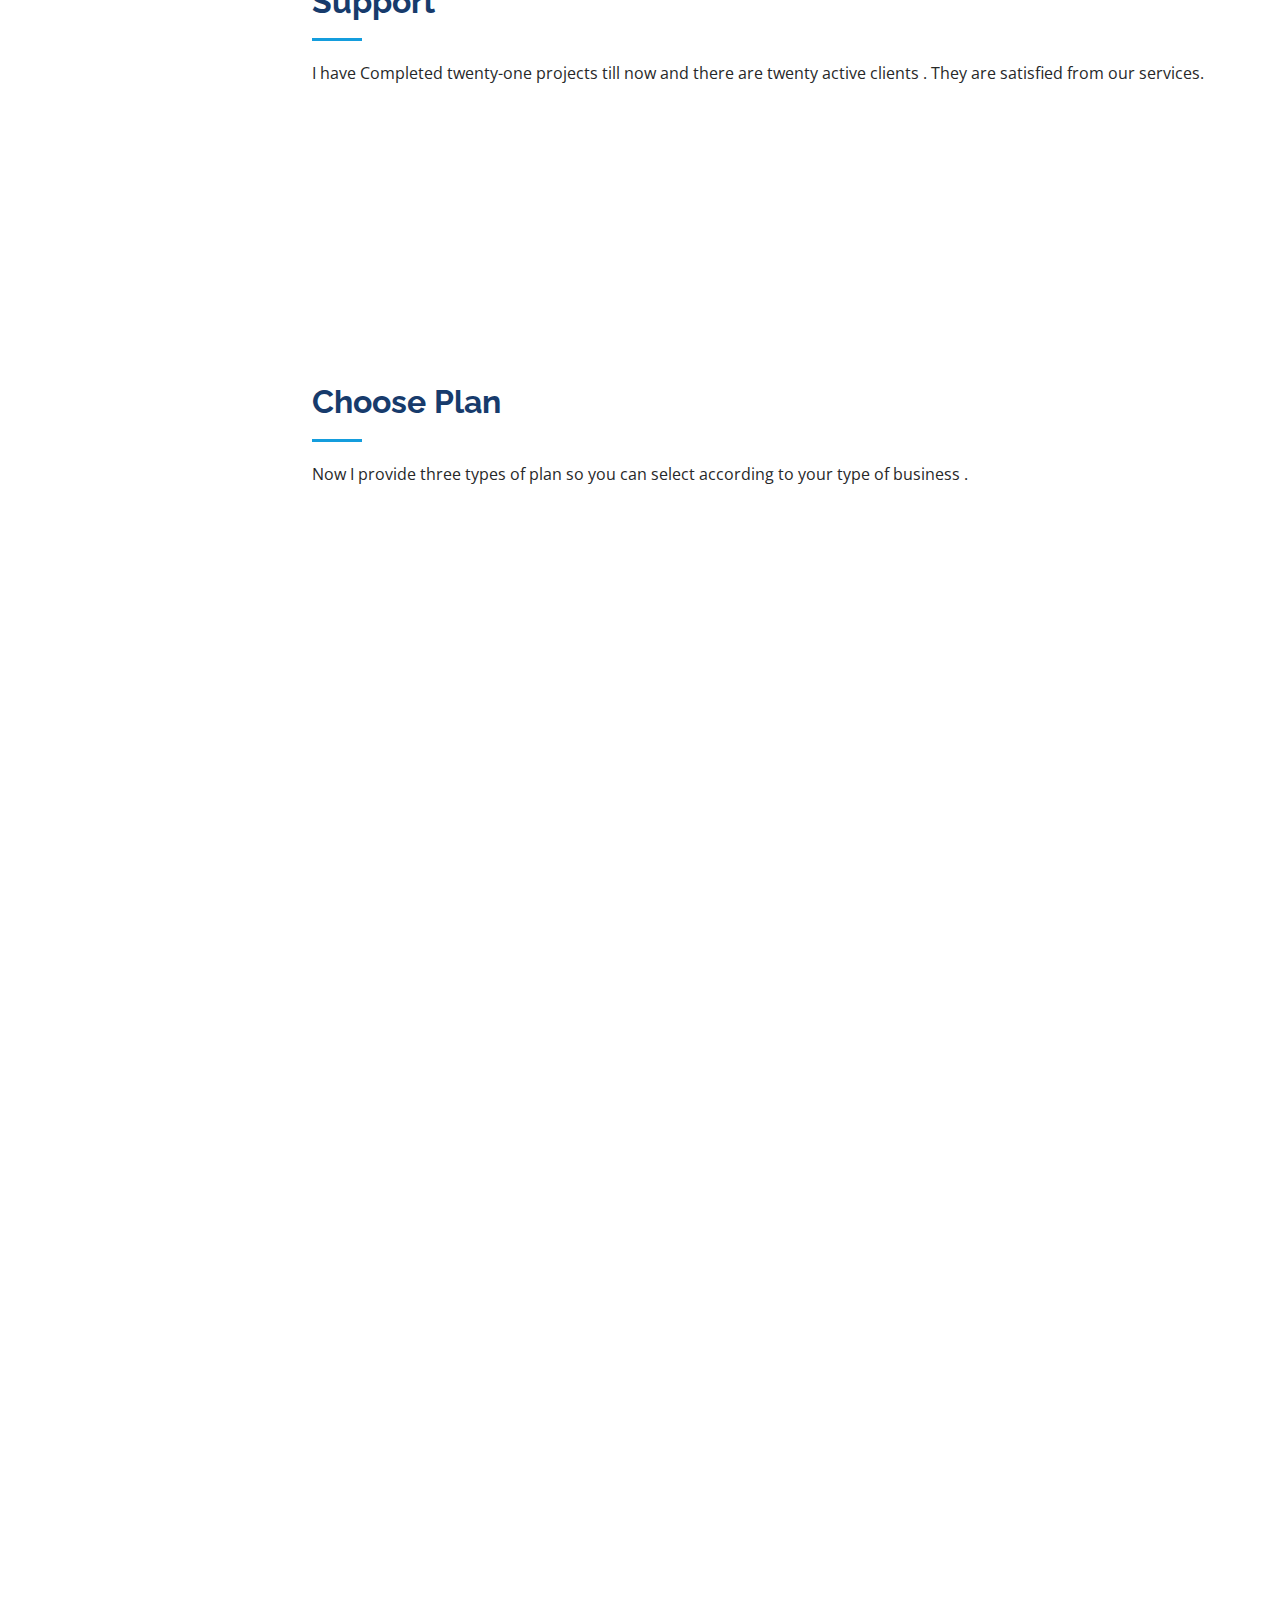
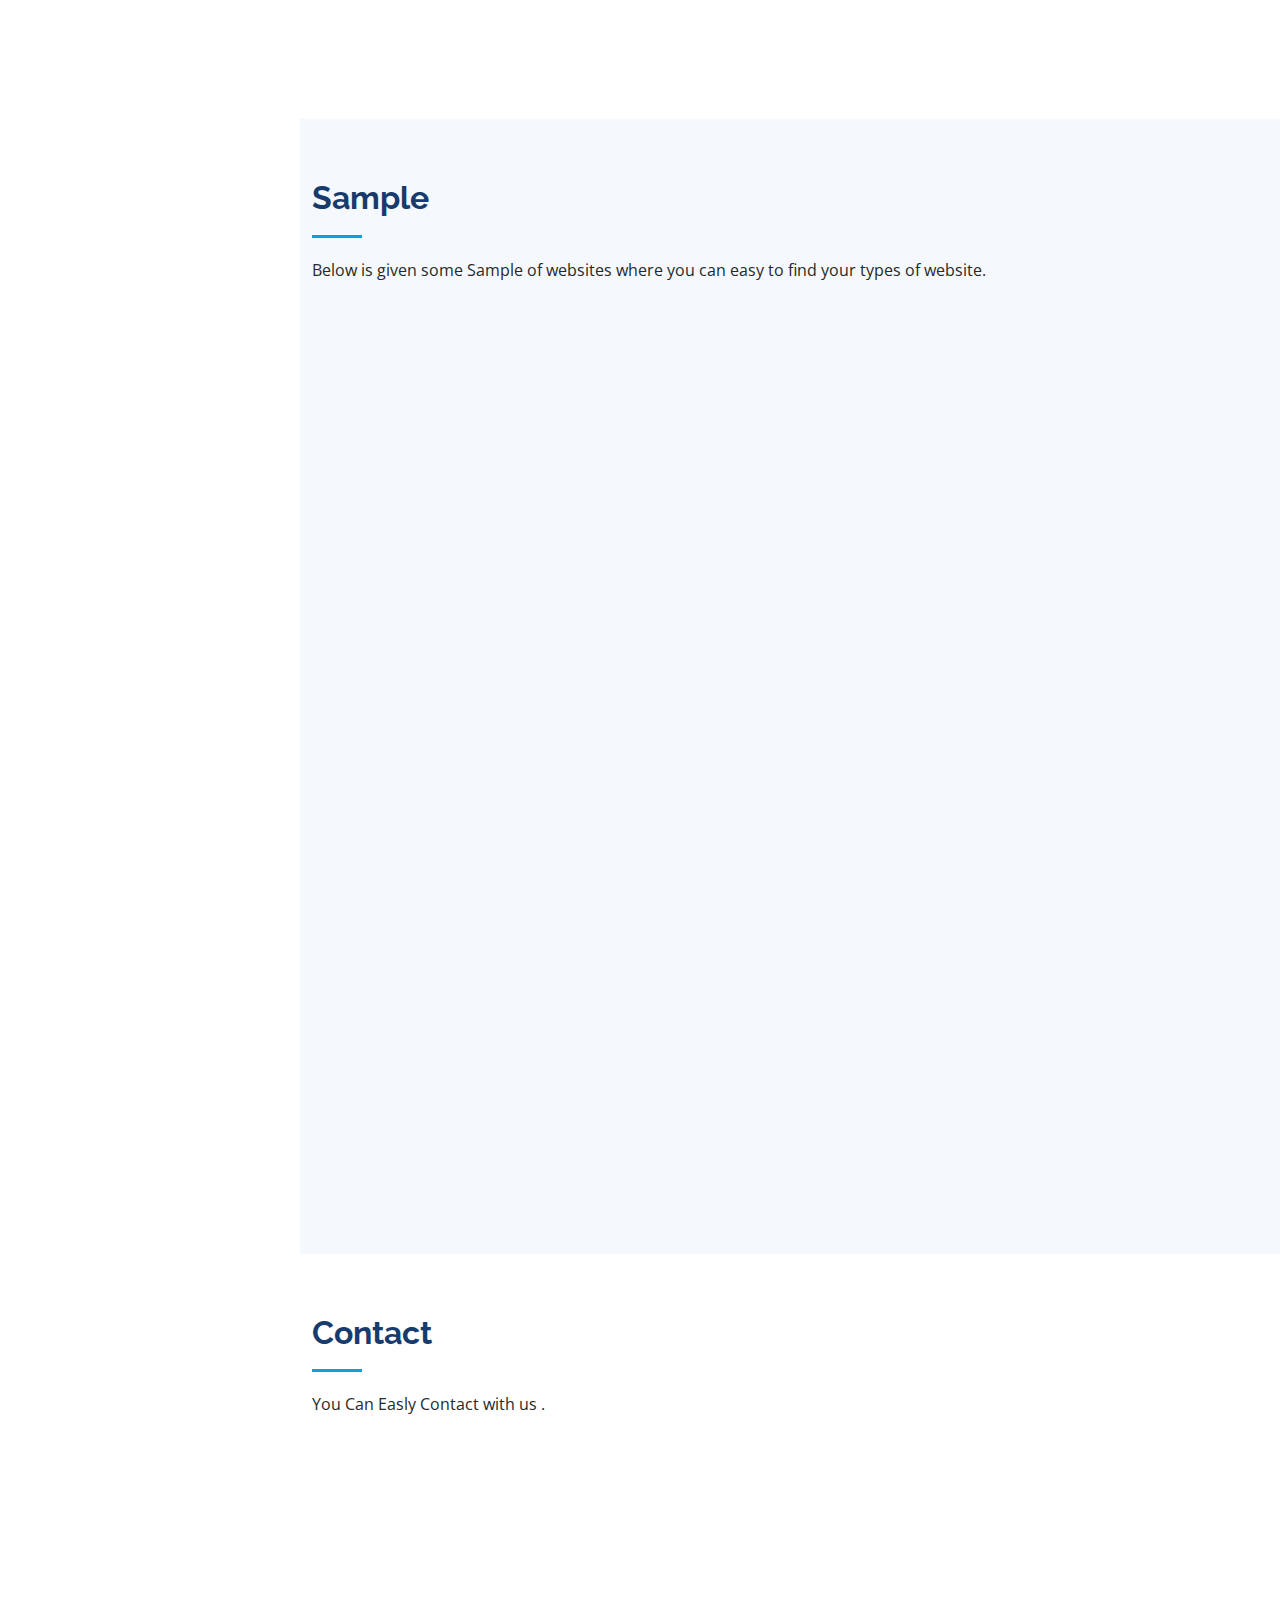
==== commit 98d785b6: "Update index.html" ====
--- a/index.html
+++ b/index.html
@@ -181,7 +181,7 @@
         <!-- End Facts Section -->
 
         <!-- ======= Skills Section ======= -->
-        <section id="skills" class="skills section-bg">
+       <!--  <section id="skills" class="skills section-bg">
             <div class="container">
 
                 <div class="section-title">
@@ -264,7 +264,7 @@
                 </div>
 
             </div>
-        </section>
+        </section>-->
         <!-- End Skills Section -->
 
         <!-- ======= Resume Section ======= -->
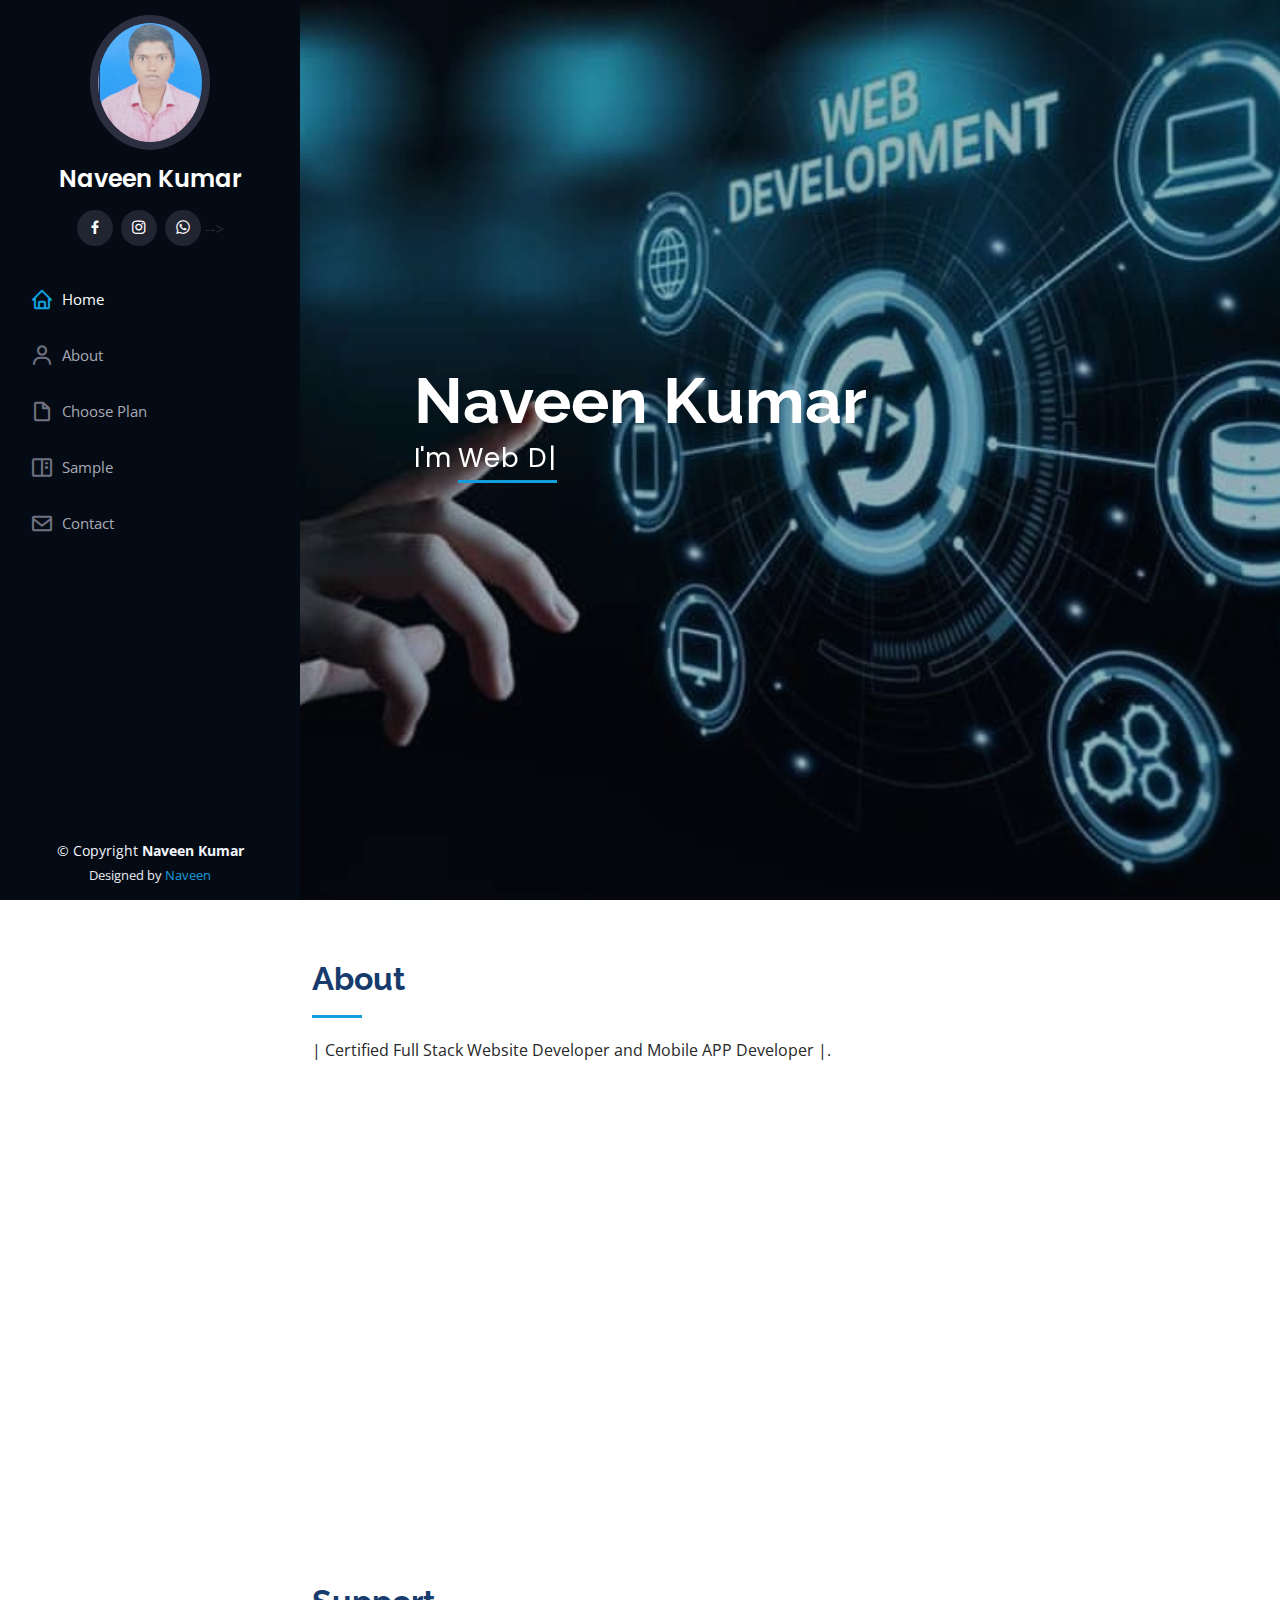
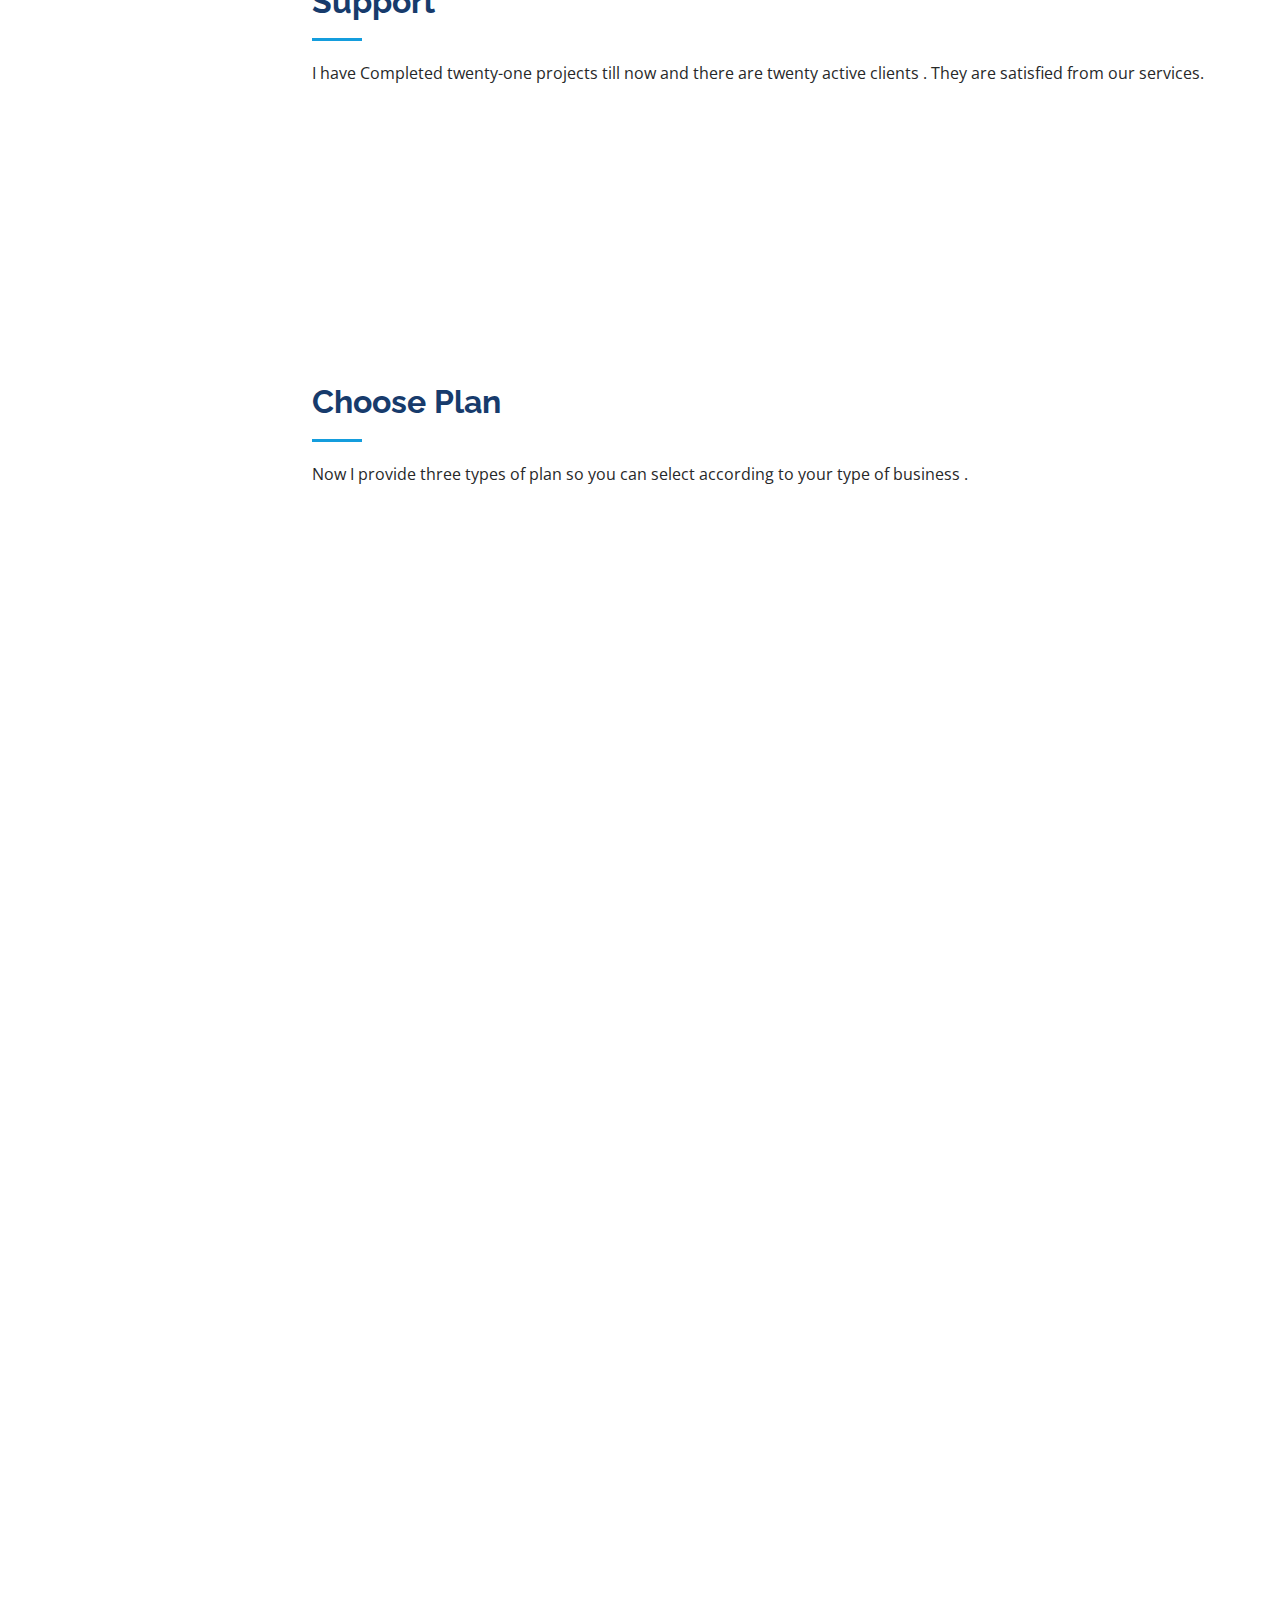
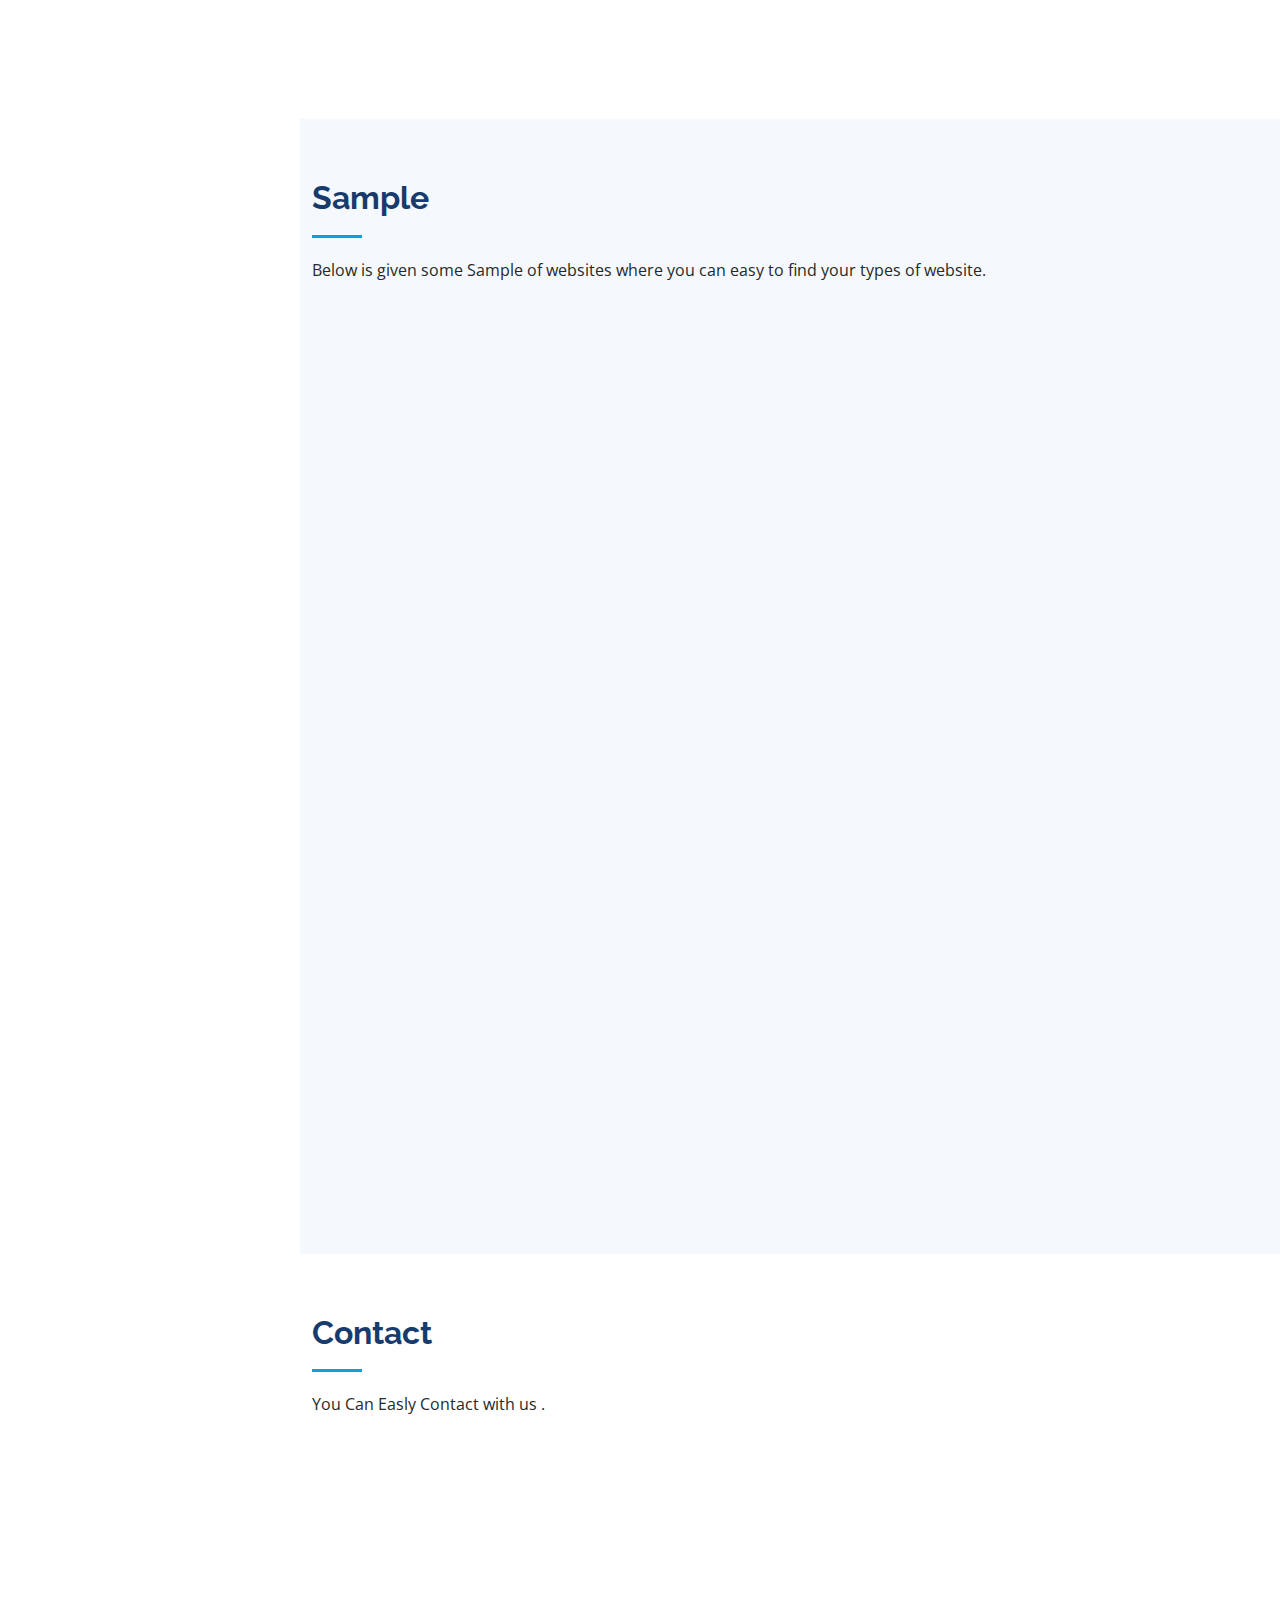
==== commit ec97541c: "Update index.html" ====
--- a/index.html
+++ b/index.html
@@ -51,7 +51,6 @@
                     <!-- <a href="#" class="twitter"><i class="bx bxl-twitter"></i></a>-->
                     <a href="https://www.facebook.com/NanaWeb13/" class="facebook"><i class="bx bxl-facebook"></i></a>
                     <a href="https://instagram.com/asn_website?igshid=YmMyMTA2M2Y=" class="instagram"><i class="bx bxl-instagram"></i></a>
-                    <a href="https://www.youtube.com/c/NaveenTechno" class="google-plus"><i class="bx bxl-youtube"></i></a>
                     <a href="https://api.whatsapp.com/send?phone=8864043367&text=Website%20Development" class="linkedin"><i class="bx bxl-whatsapp"></i></a>-->
                 </div>
             </div>
@@ -105,7 +104,7 @@
                             <div class="col-lg-6">
                                 <ul>
                                     <li><i class="bi bi-chevron-right"></i> <strong>Name:</strong> <span>Naveen Kumar</span></li>
-                                    <li><i class="bi bi-chevron-right"></i> <strong>Degree:</strong> <span>BCA</span></li>
+                                    <li><i class="bi bi-chevron-right"></i> <strong>Degree:</strong> <span>Full Stack Developer</span></li>
                                     <li><i class="bi bi-chevron-right"></i> <strong>Work:</strong> <span>Web Development |</span></li>
                                     <li><i class="bi bi-chevron-right"></i> <strong>Work:</strong> <span>APP Developer |</span></li>
                                     <li><i class="bi bi-chevron-right"></i> <strong>Experience :</strong> <span>3+ Years</span></li>
@@ -114,7 +113,7 @@
                             <div class="col-lg-6">
                                 <ul>
                                     <li><i class="bi bi-chevron-right"></i> <strong>Mobile No:</strong> <span>8864043367</span></li>
-                                    <li><i class="bi bi-chevron-right"></i> <strong>Address :</strong> <span>Gaya Bihar</span></li>
+                                    <li><i class="bi bi-chevron-right"></i> <strong>Address :</strong> <span>Biharr</span></li>
                                     <li><i class="bi bi-chevron-right"></i> <strong>Whatsapp:</strong> <span>8864043367</span></li>
                                     <li><i class="bi bi-chevron-right"></i> <strong>Email:</strong> <span>asn.website.service<br>@gmail.com</span></li>
                                 </ul>
@@ -322,7 +321,7 @@
                                 <li>Have 4 to 8 pages</li>
                                 <li>Hosting and Domain</li>
                                 <li>With Payment Gateway</li>
-                                <li>Price Rs 14999</li>
+                                <li>Price Rs 19999</li>
                             </ul>
                         </div>
                     </div>
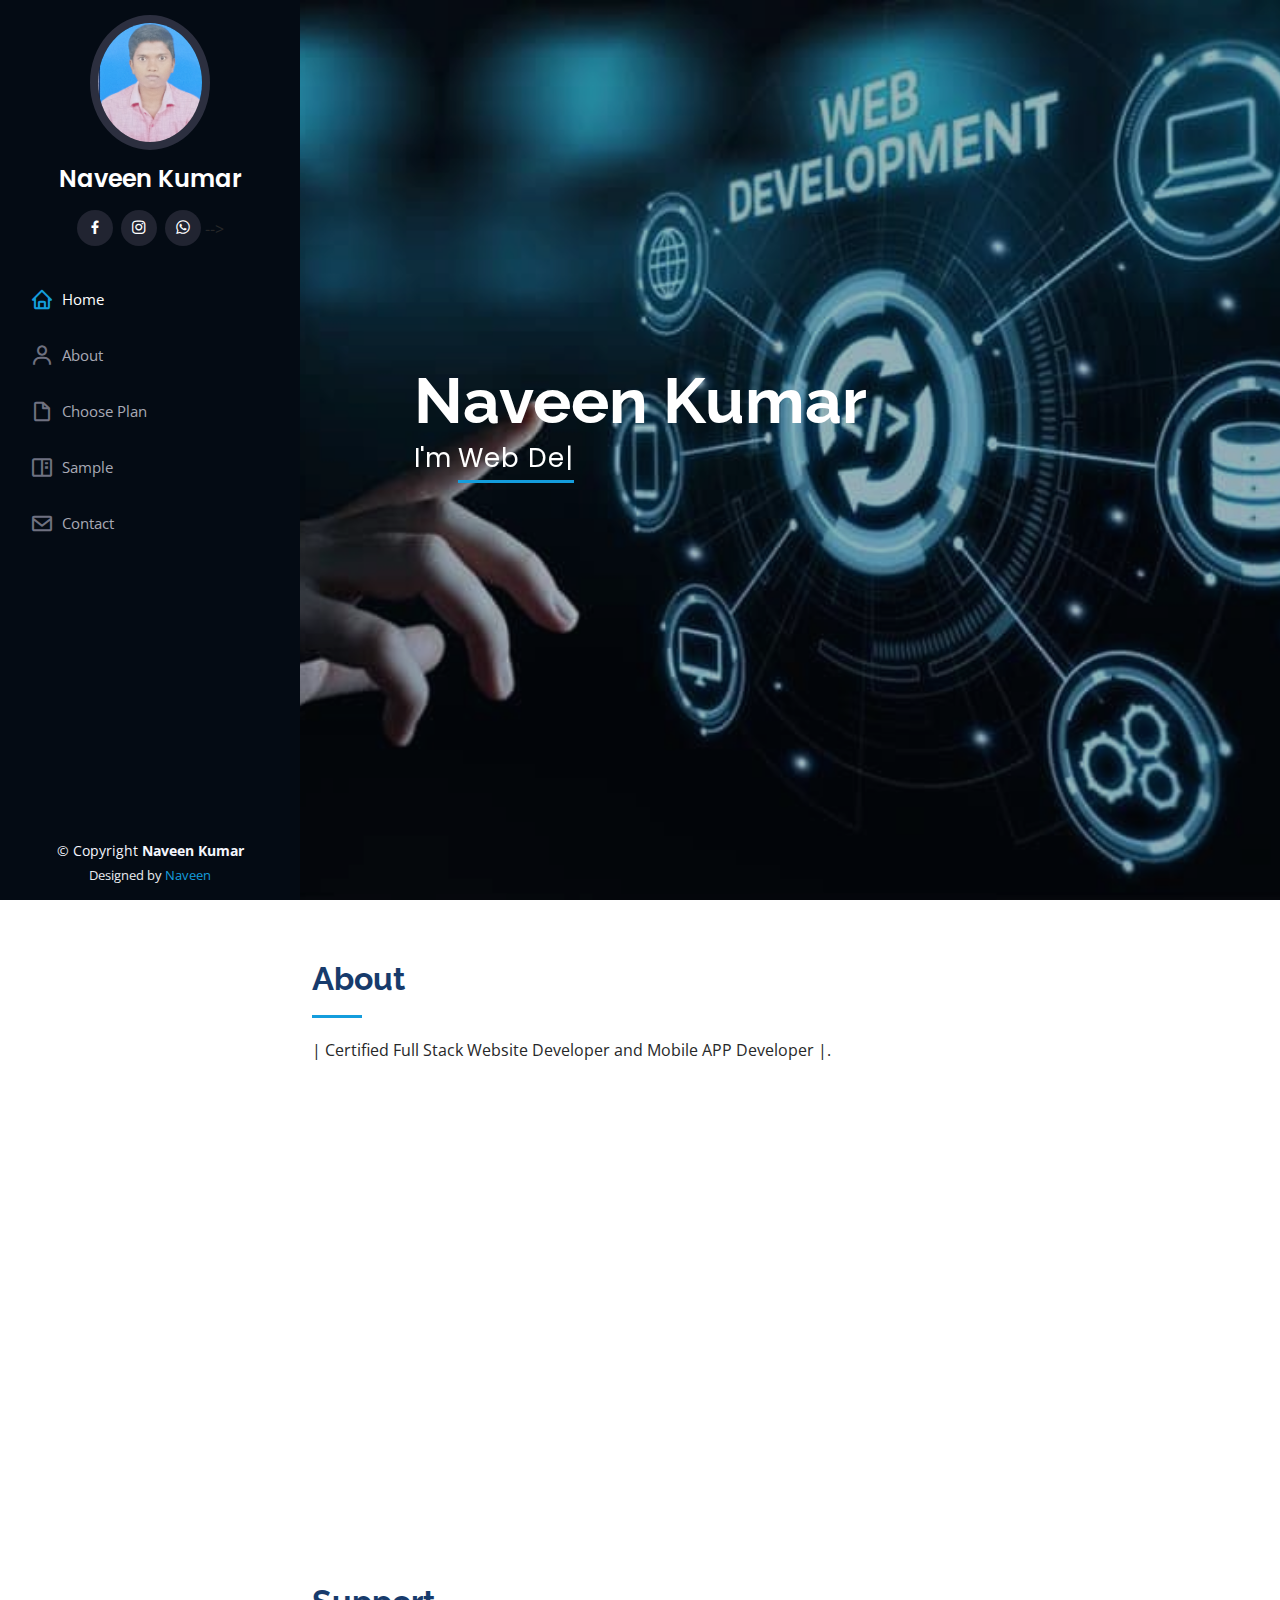
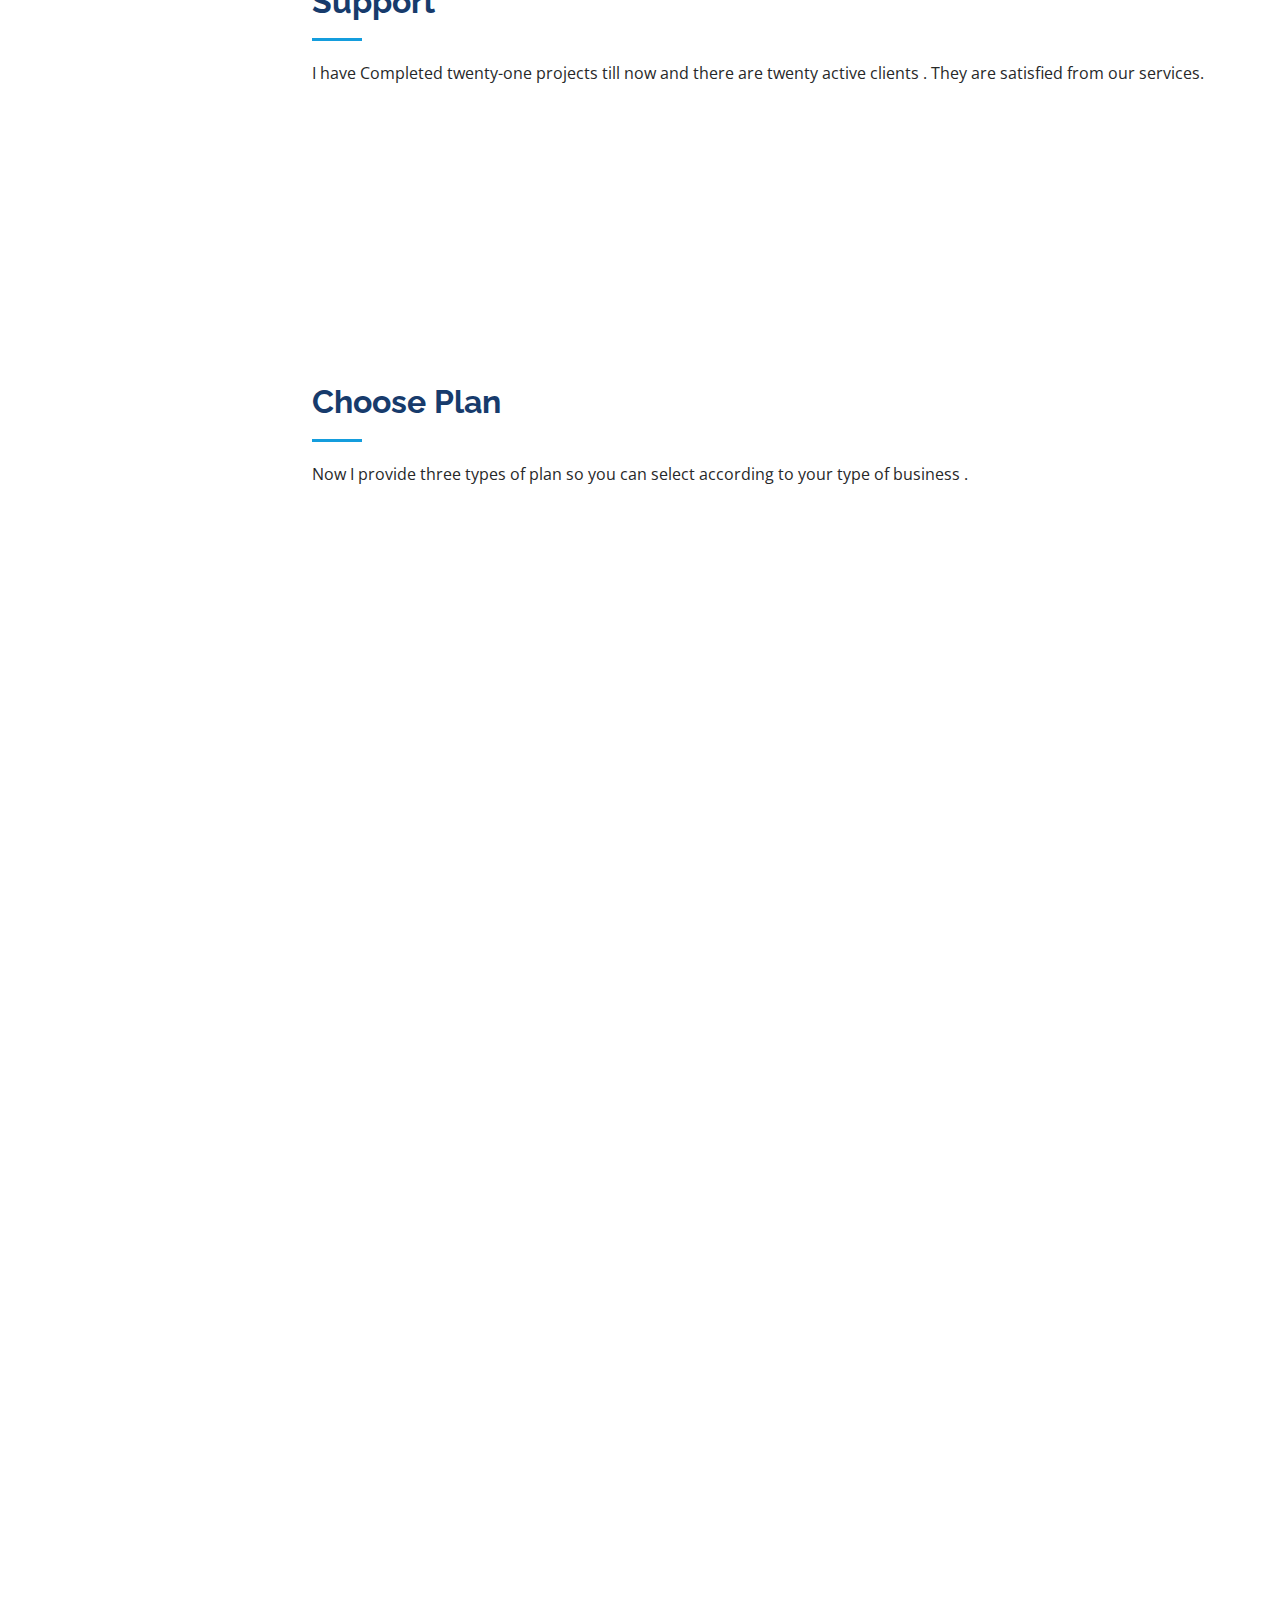
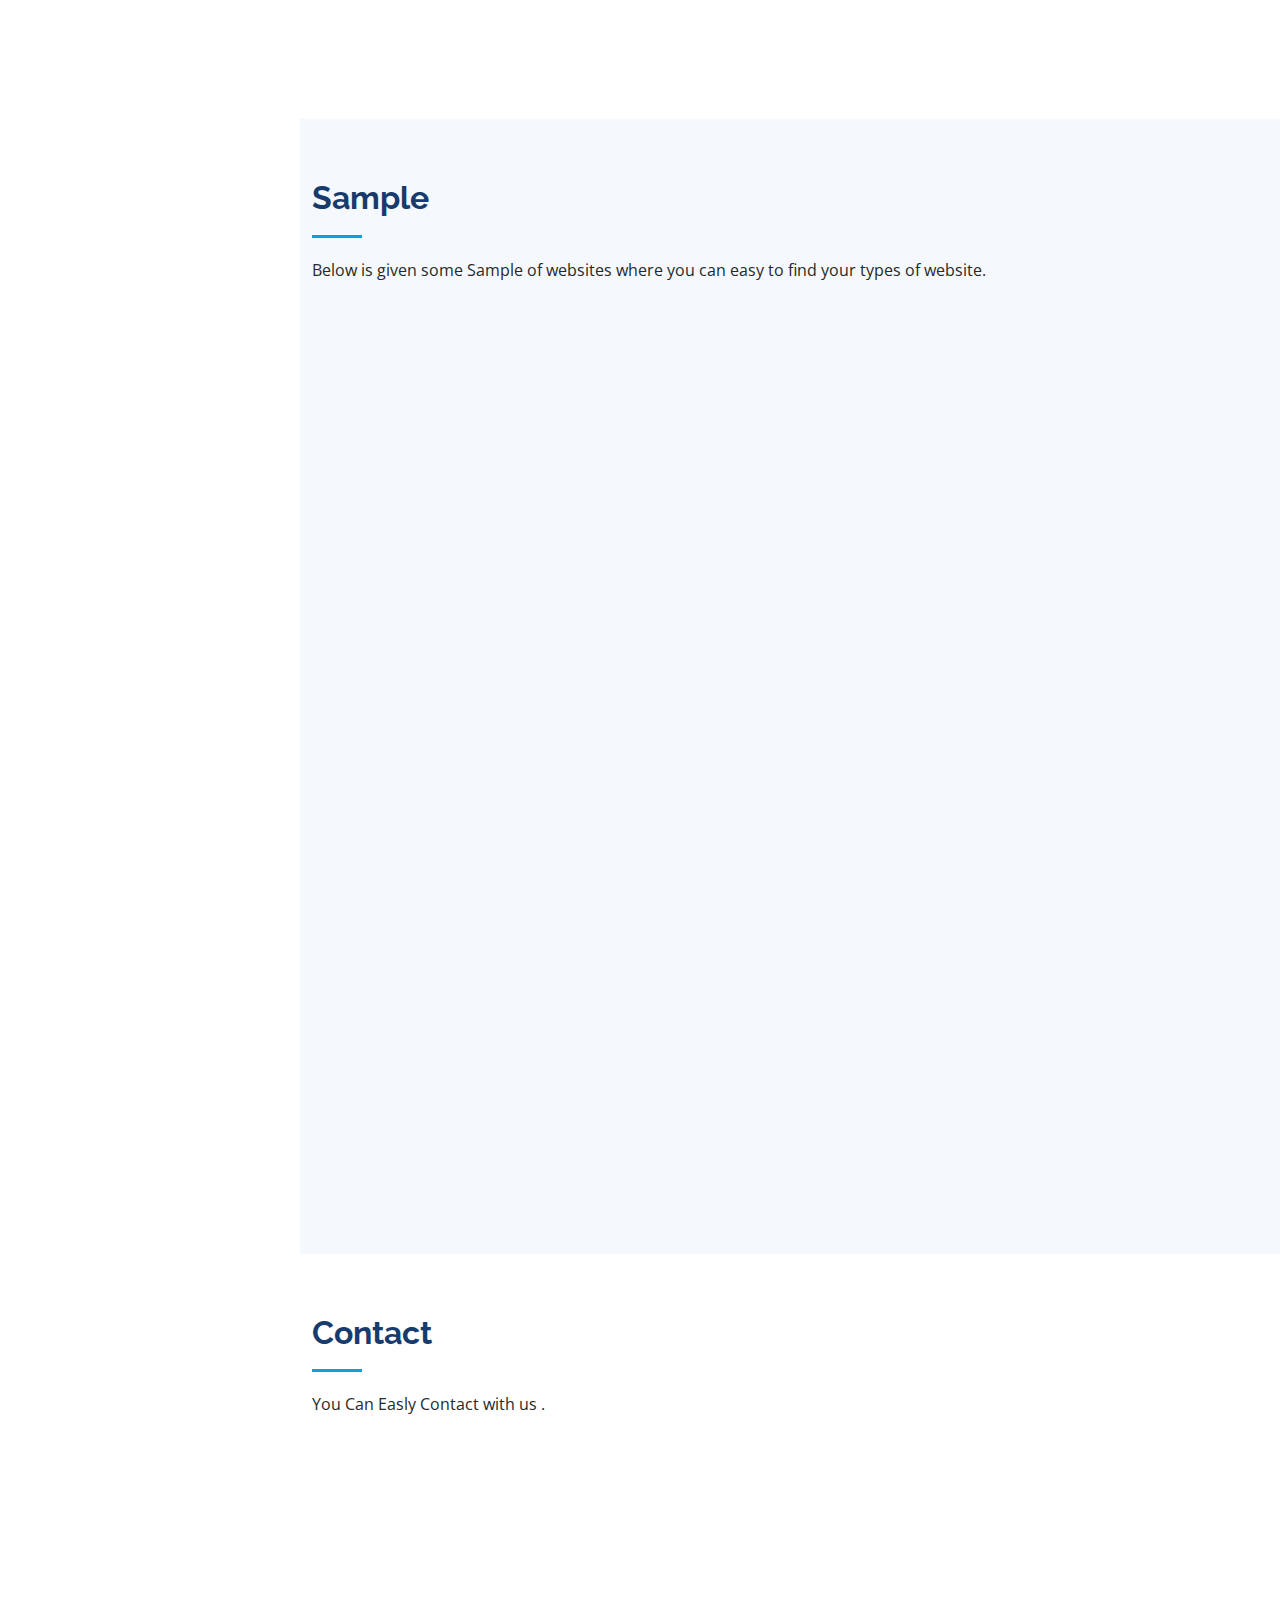
==== commit 5e7317df: "Update index.html" ====
--- a/index.html
+++ b/index.html
@@ -113,7 +113,7 @@
                             <div class="col-lg-6">
                                 <ul>
                                     <li><i class="bi bi-chevron-right"></i> <strong>Mobile No:</strong> <span>8864043367</span></li>
-                                    <li><i class="bi bi-chevron-right"></i> <strong>Address :</strong> <span>Biharr</span></li>
+                                    <li><i class="bi bi-chevron-right"></i> <strong>Address :</strong> <span>Bihar</span></li>
                                     <li><i class="bi bi-chevron-right"></i> <strong>Whatsapp:</strong> <span>8864043367</span></li>
                                     <li><i class="bi bi-chevron-right"></i> <strong>Email:</strong> <span>asn.website.service<br>@gmail.com</span></li>
                                 </ul>
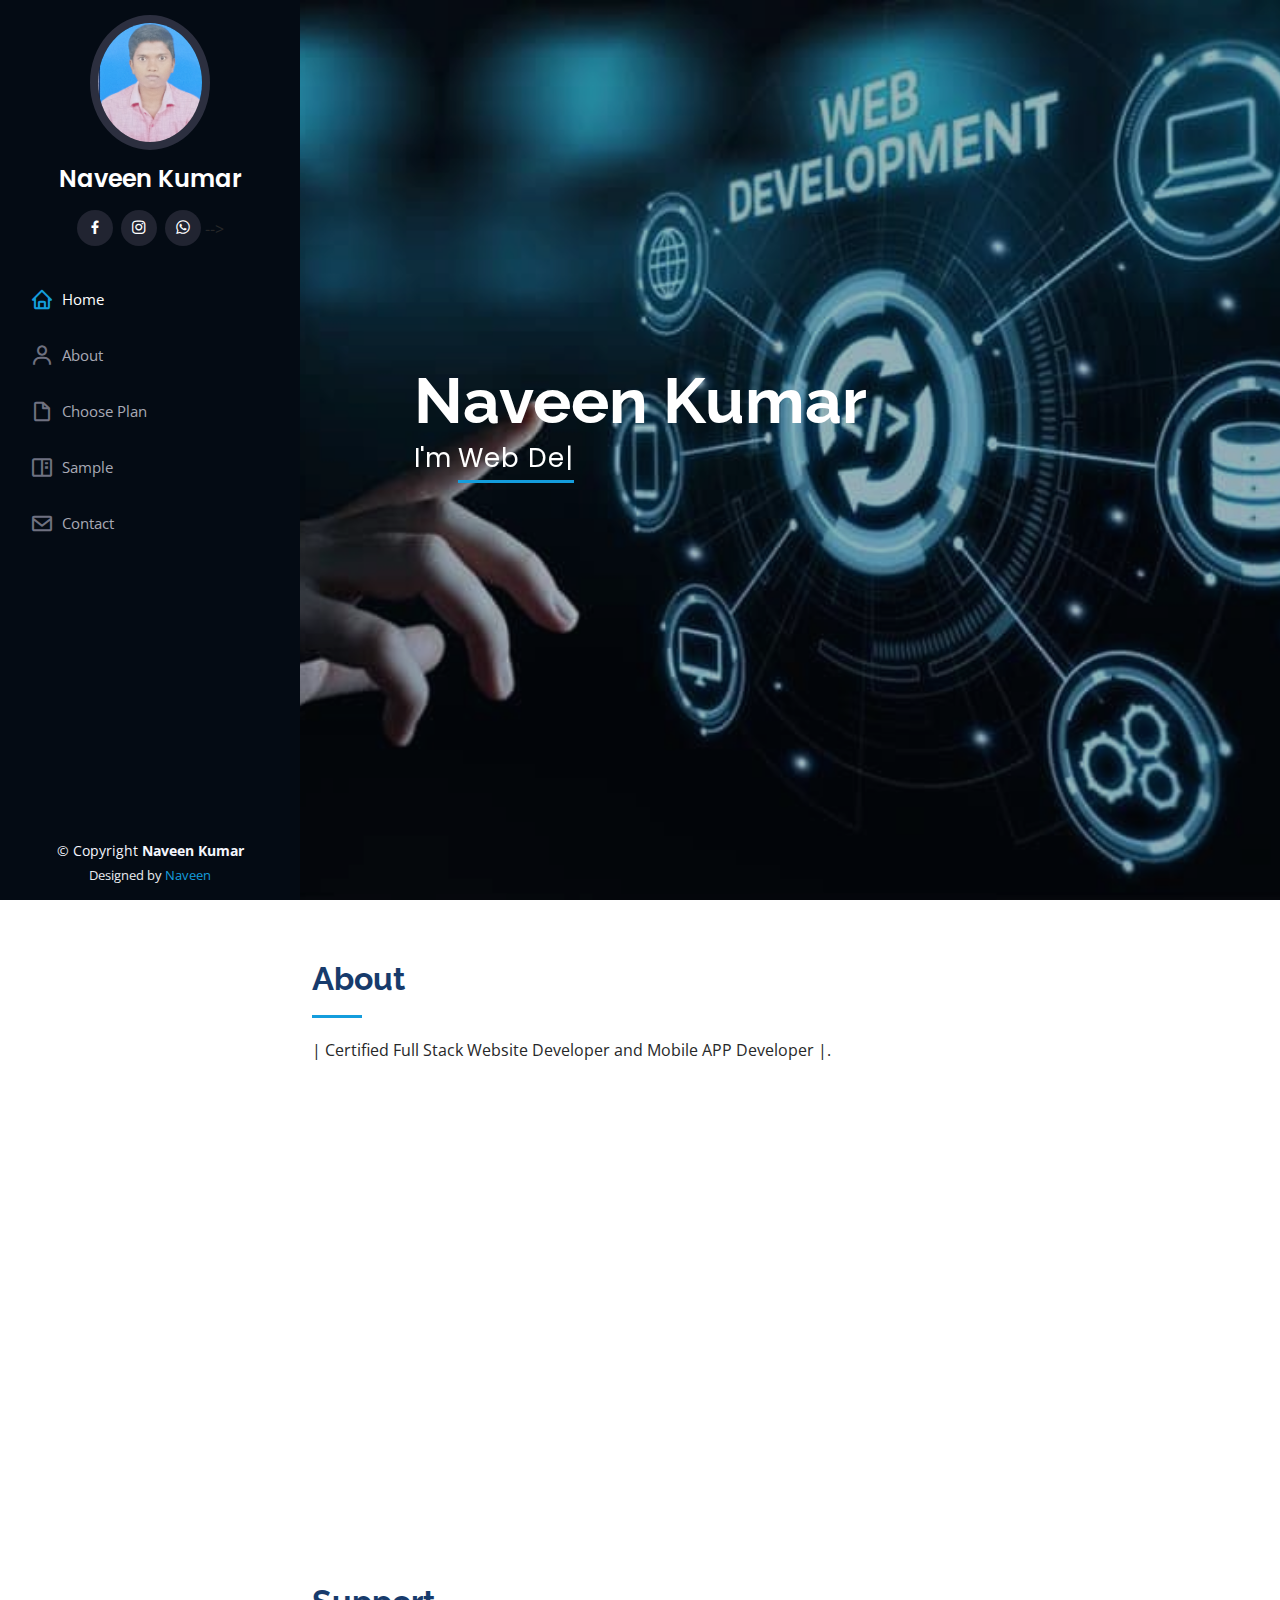
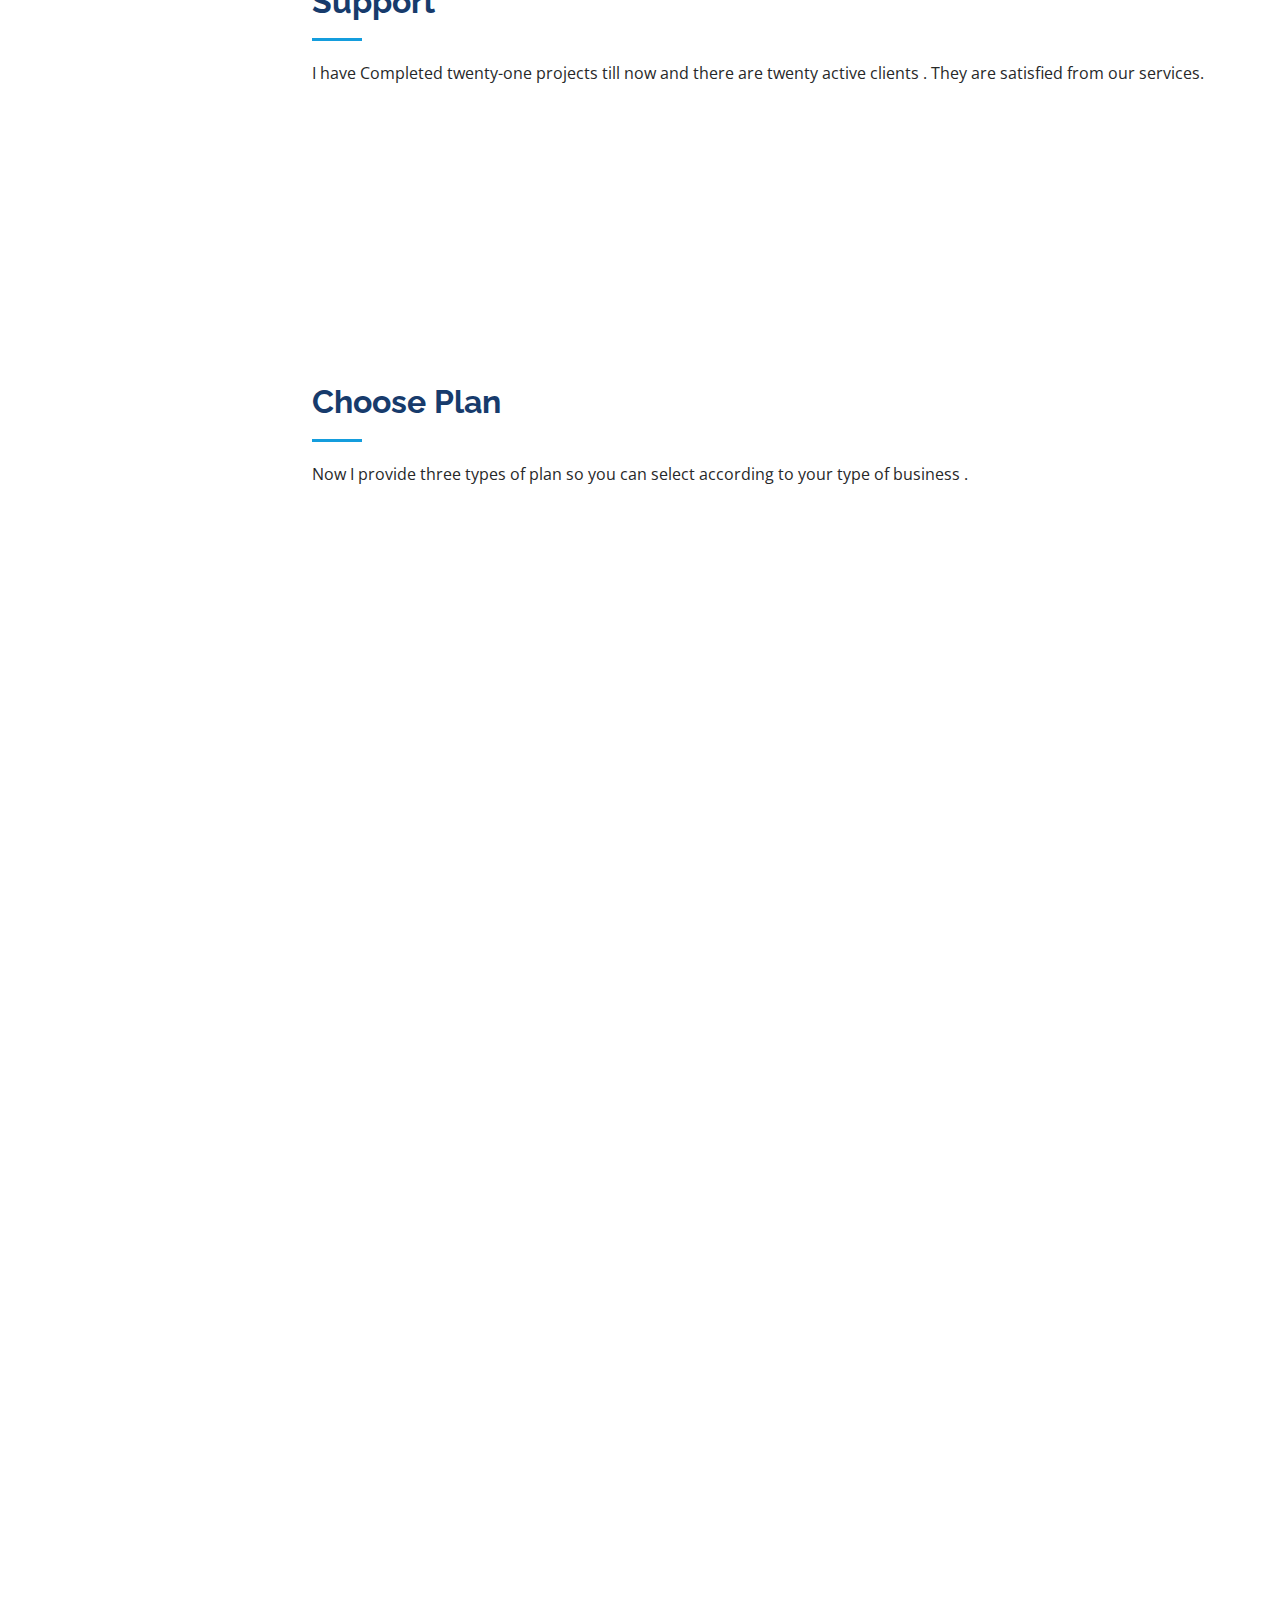
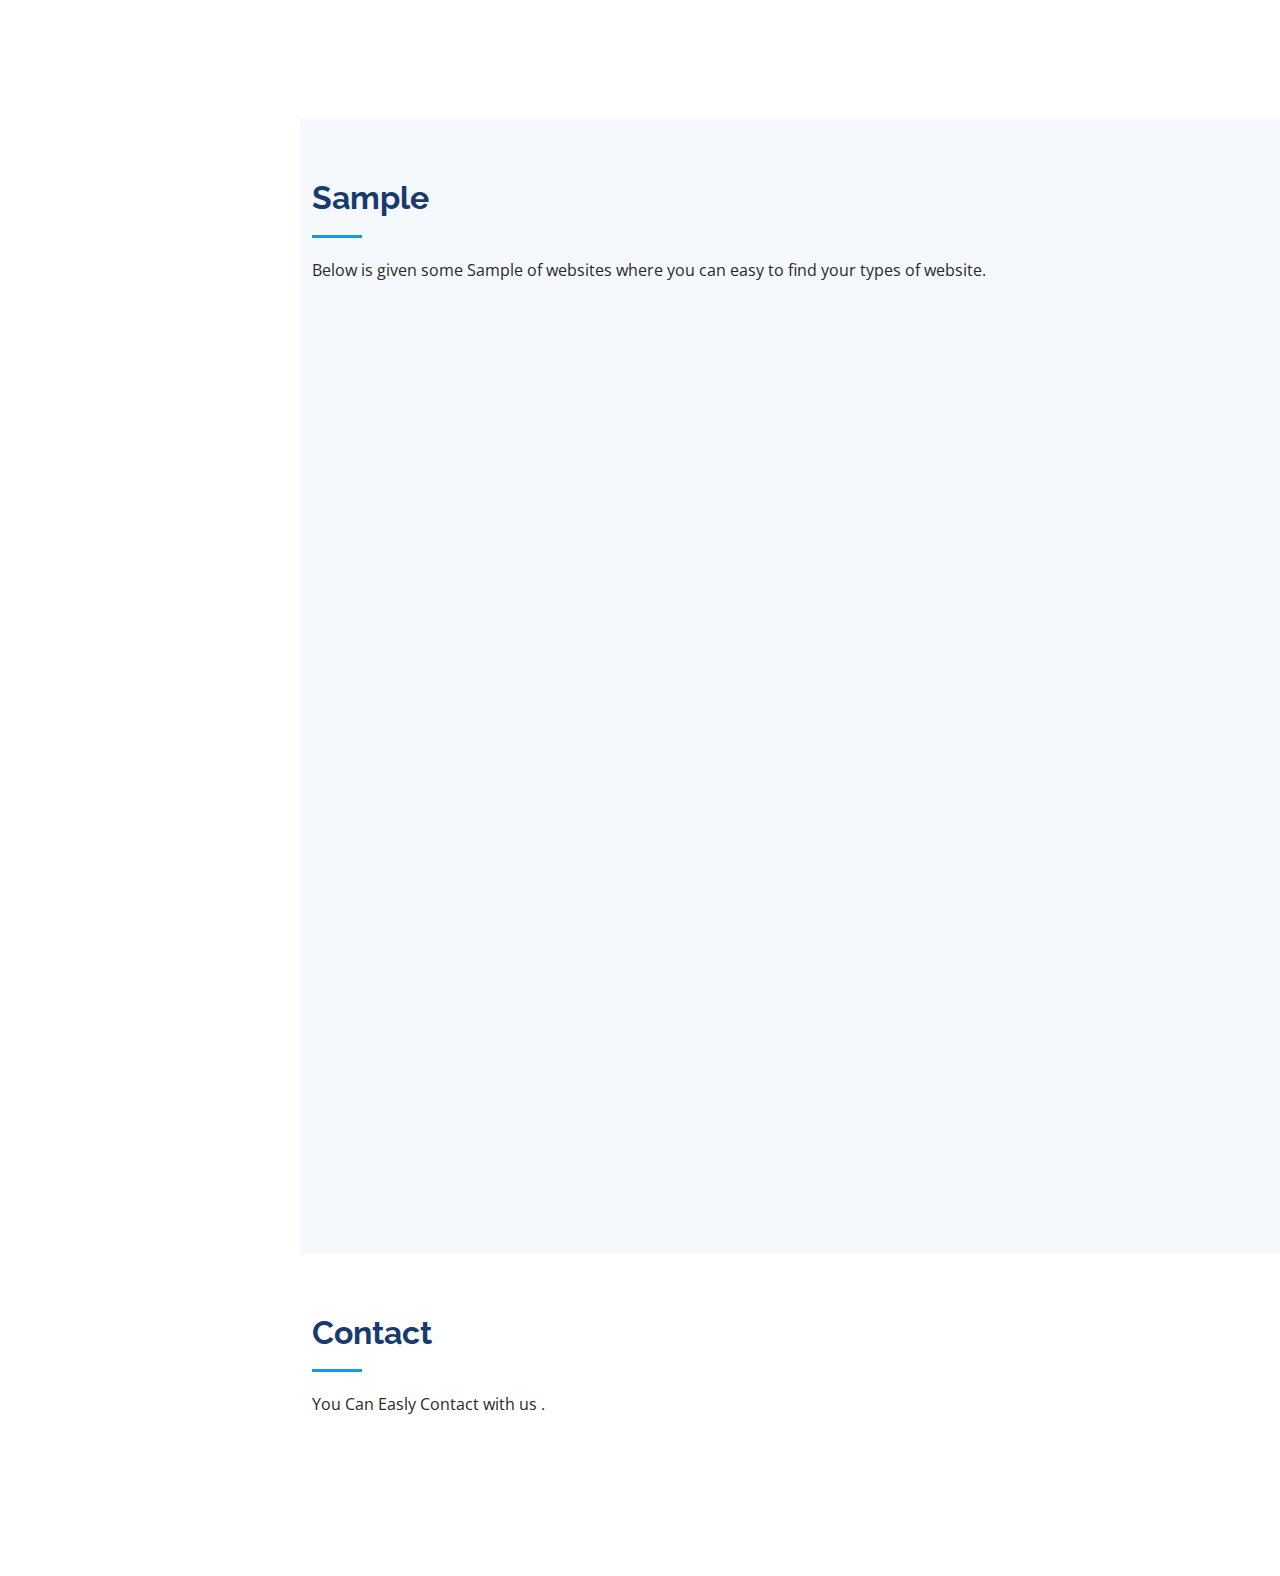
==== commit 787a6d93: "Update index.html" ====
--- a/index.html
+++ b/index.html
@@ -599,20 +599,20 @@
                     </p>
                 </div>
 
-                <div class="row" data-aos="fade-in">
+              <!-- <div class="row" data-aos="fade-in">
 
                     <div class="col-lg-5 d-flex align-items-stretch">
                         <div class="info">
                             <div class="address">
                                 <i class="bi bi-geo-alt"></i>
                                 <h4>Location:</h4>
-                                <p>Manpur Gaya Bihar (823003)</p>
+                                <p>Bihar</p>
                             </div>
 
                             <div class="email">
                                 <i class="bi bi-envelope"></i>
                                 <h4>Email:</h4>
-                                <p>naveenkumargupta7645<br>@gmail.com</p>
+                                <p>asn.website.service<br>@gmail.com</p>
                             </div>
 
                             <div class="phone">
@@ -621,7 +621,7 @@
                                 <p>8864043367</p>
                             </div>
 
-                            <iframe src="https://www.google.com/maps/d/embed?mid=1B1lAsUpYFg82Je7XN1_cxRPf1UU&ehbc=2E312F" width="640" height="480"></iframe>
+             
                         </div>
 
                     </div>
@@ -630,17 +630,7 @@
 
 
                         <div style="text-align:center">
-                            <form action="mailto:naveenkumargupta7645@gmail.com" method="POST" enctype="multipart/form-data" name="EmailForm">
-                                Name:<br> &nbsp; &nbsp; &nbsp;&nbsp; &nbsp;<input type="text" size="19" name="Contact-Name"><br><br> Email:
-                                <br> &nbsp; &nbsp; &nbsp; &nbsp;&nbsp; &nbsp;<input type="email" name="Contact-Email"><br><br> Message:
-                                <br>
-                                <div class="form-group">
-
-                                    &nbsp;&nbsp;&nbsp;&nbsp;&nbsp; <textarea name="Contact-Message" rows="6″ cols=" 20″></textarea>
-                                </div>
-                                <br><br>
-                                <div class="text-center"><button type="submit" value="Submit">Send</button></div>
-                            </form>
+                           
                         </div>
                     </div>
 
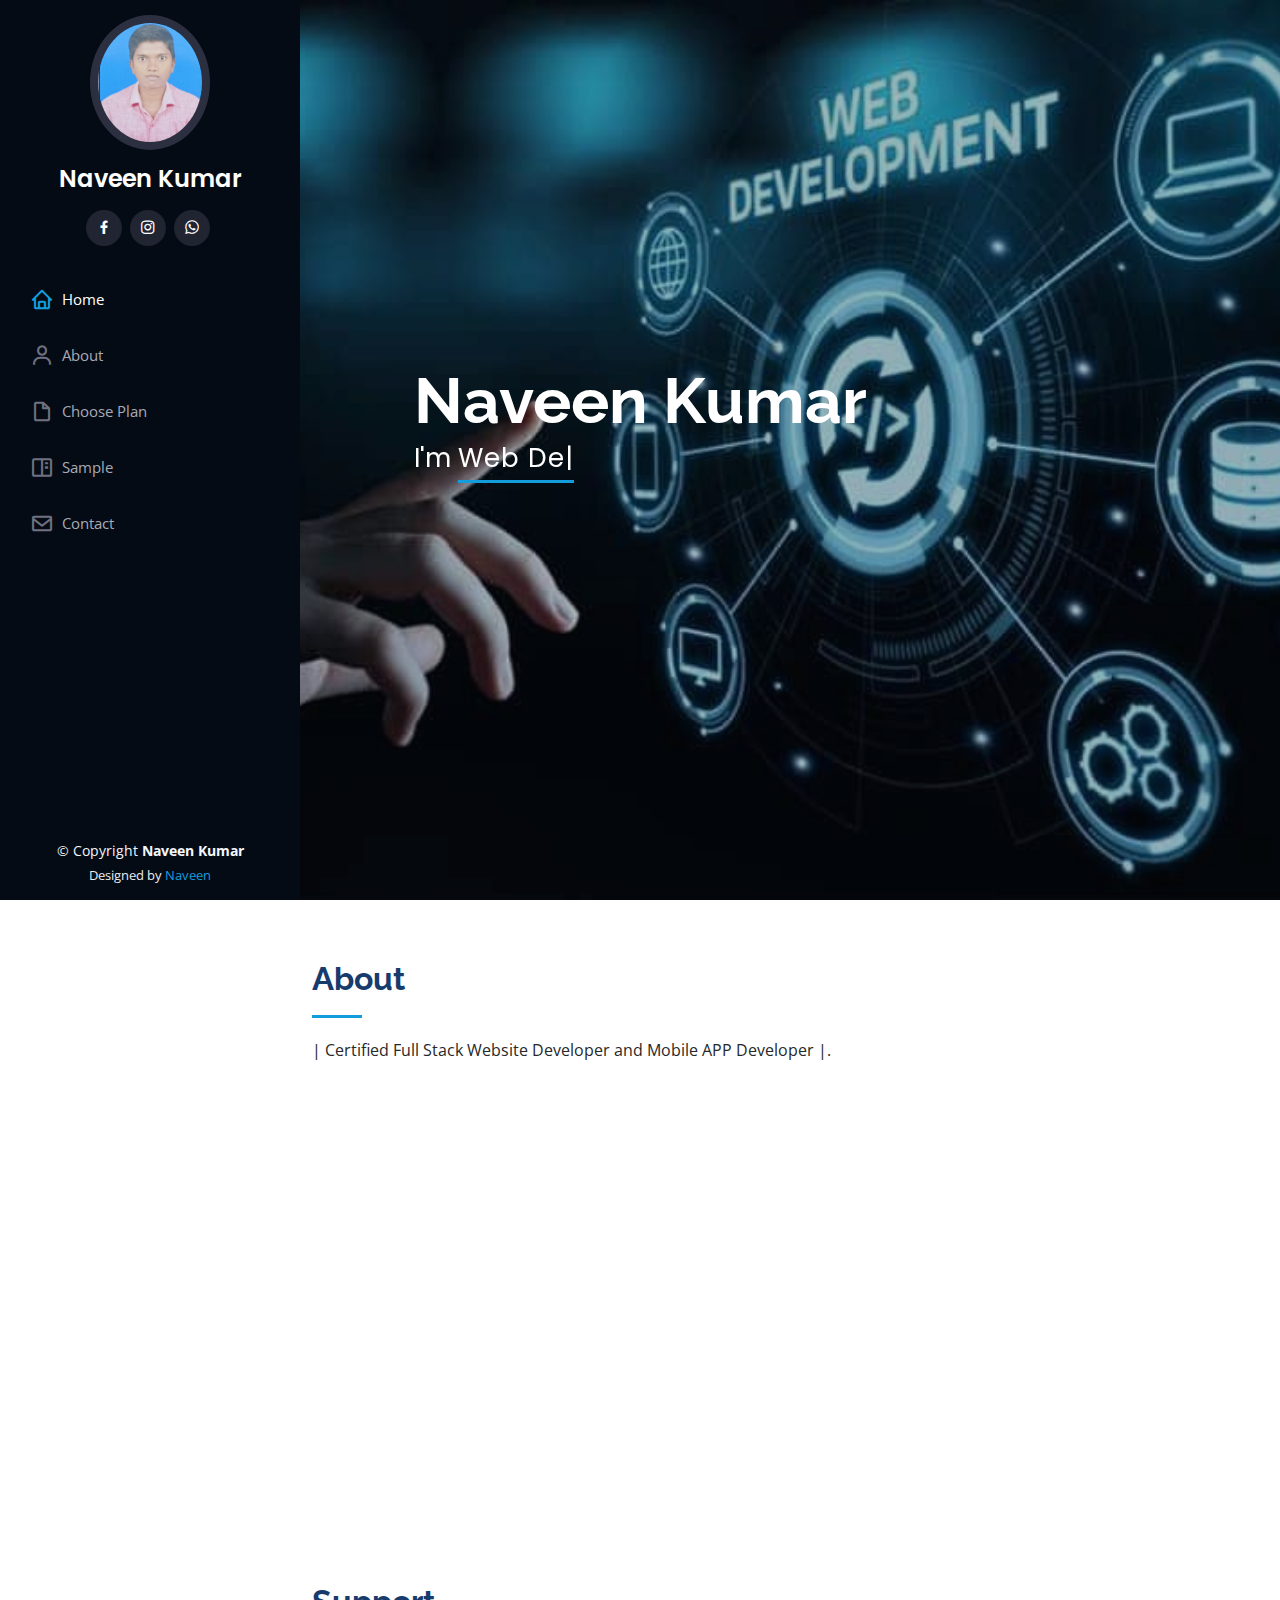
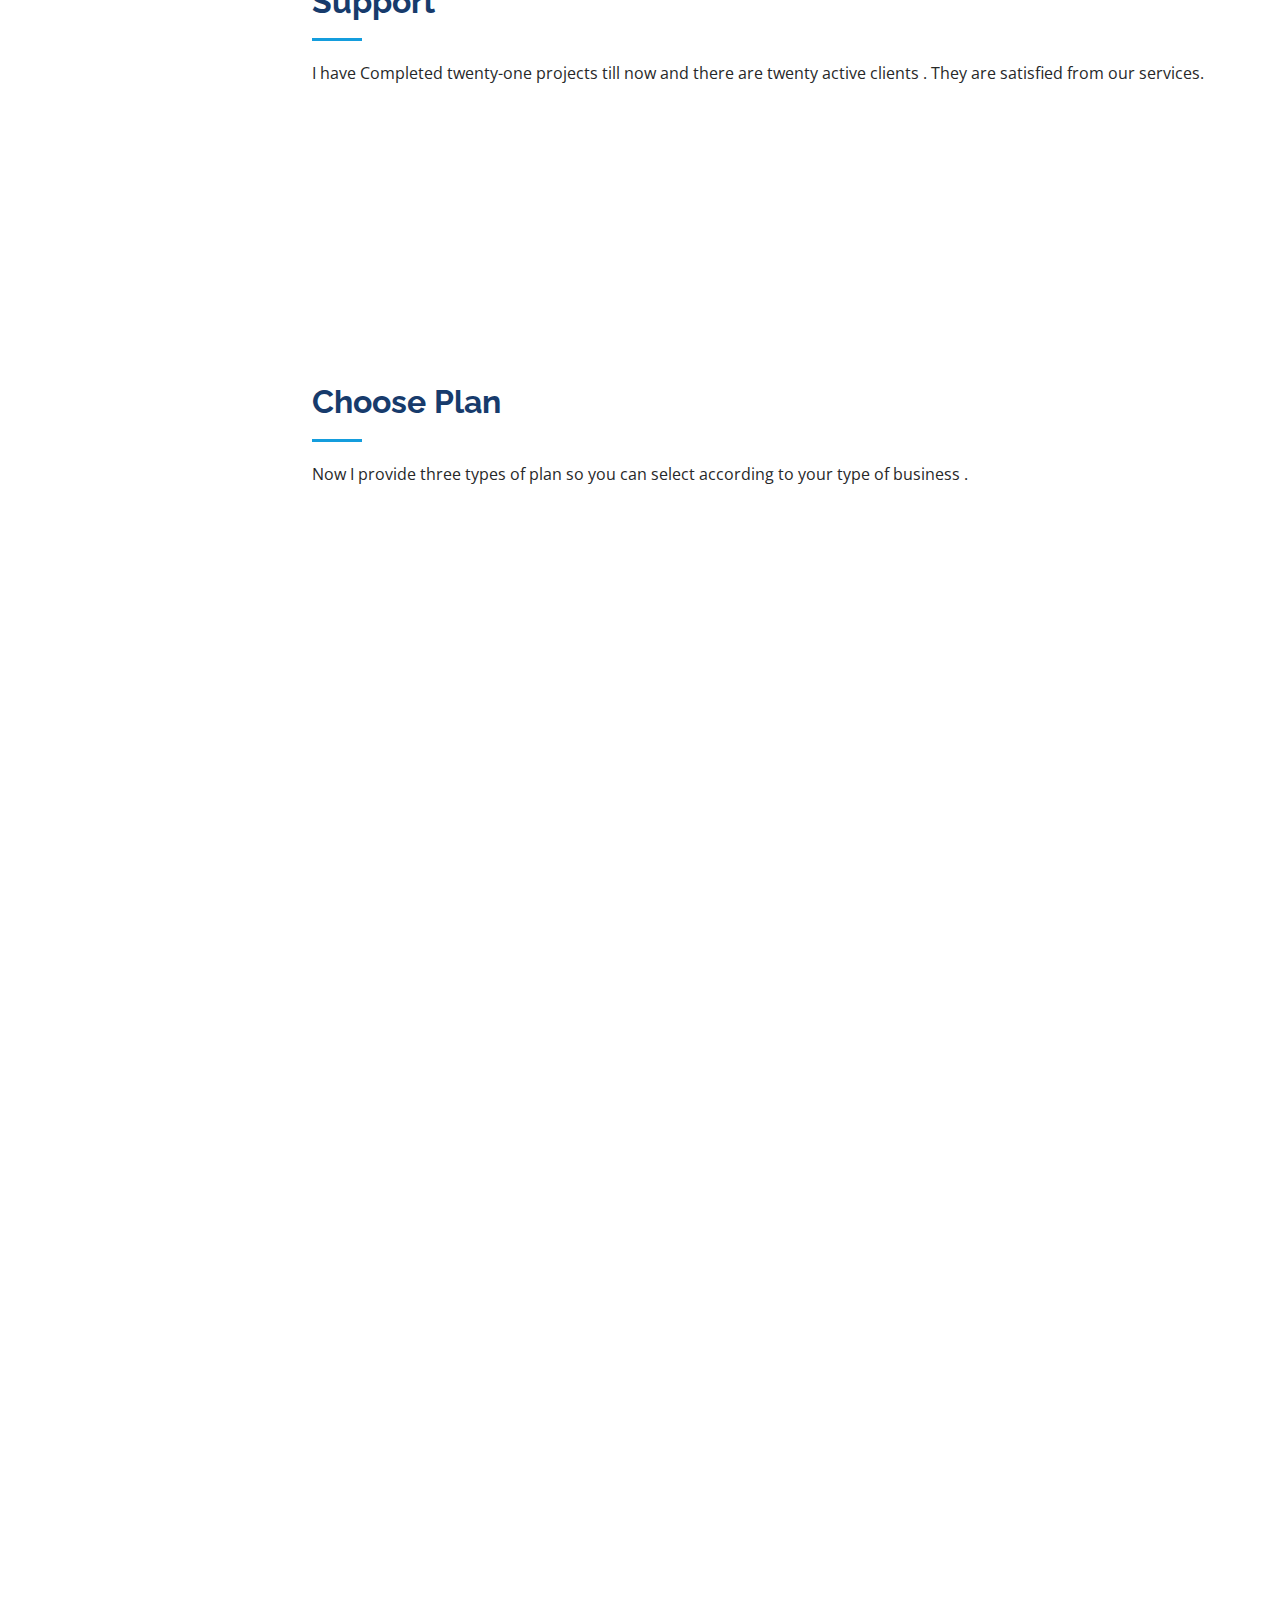
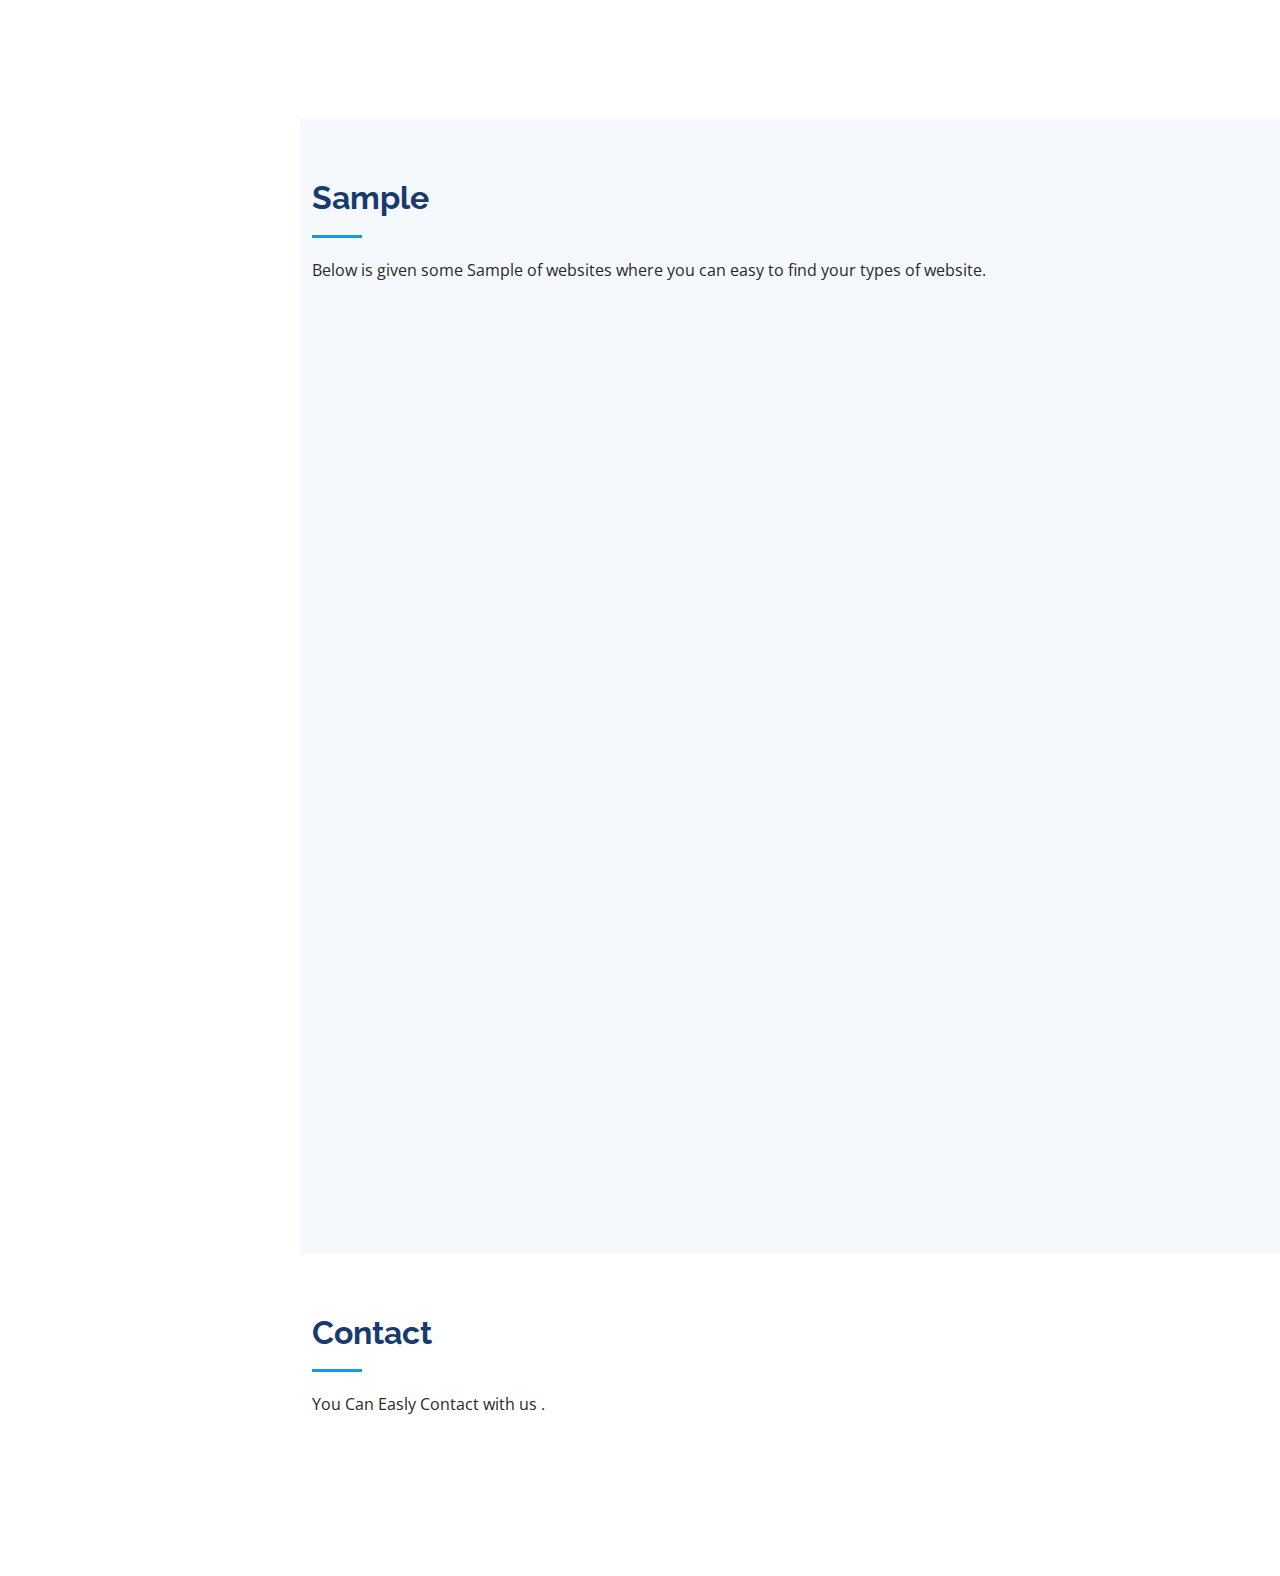
==== commit e5005889: "Update index.html" ====
--- a/index.html
+++ b/index.html
@@ -51,7 +51,7 @@
                     <!-- <a href="#" class="twitter"><i class="bx bxl-twitter"></i></a>-->
                     <a href="https://www.facebook.com/NanaWeb13/" class="facebook"><i class="bx bxl-facebook"></i></a>
                     <a href="https://instagram.com/asn_website?igshid=YmMyMTA2M2Y=" class="instagram"><i class="bx bxl-instagram"></i></a>
-                    <a href="https://api.whatsapp.com/send?phone=8864043367&text=Website%20Development" class="linkedin"><i class="bx bxl-whatsapp"></i></a>-->
+                    <a href="https://api.whatsapp.com/send?phone=8864043367&text=Website%20Development" class="linkedin"><i class="bx bxl-whatsapp"></i></a>
                 </div>
             </div>
 
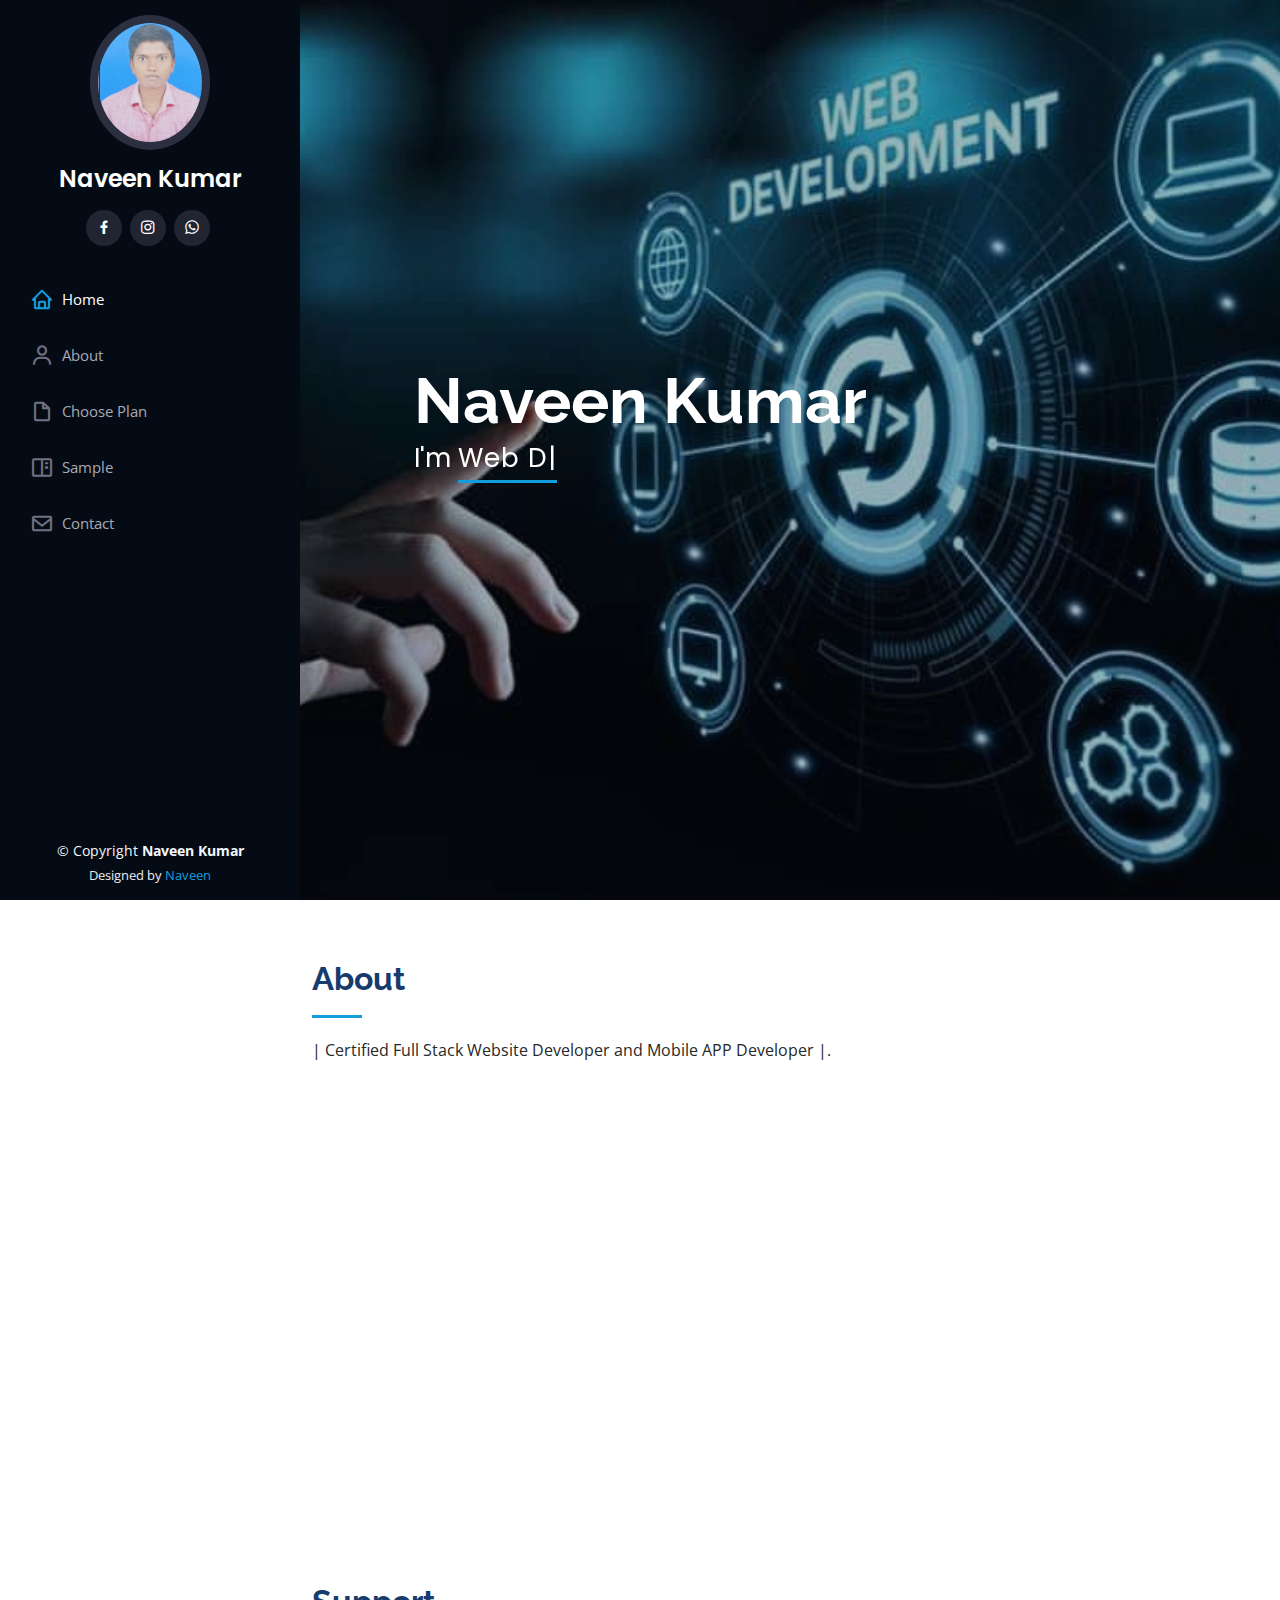
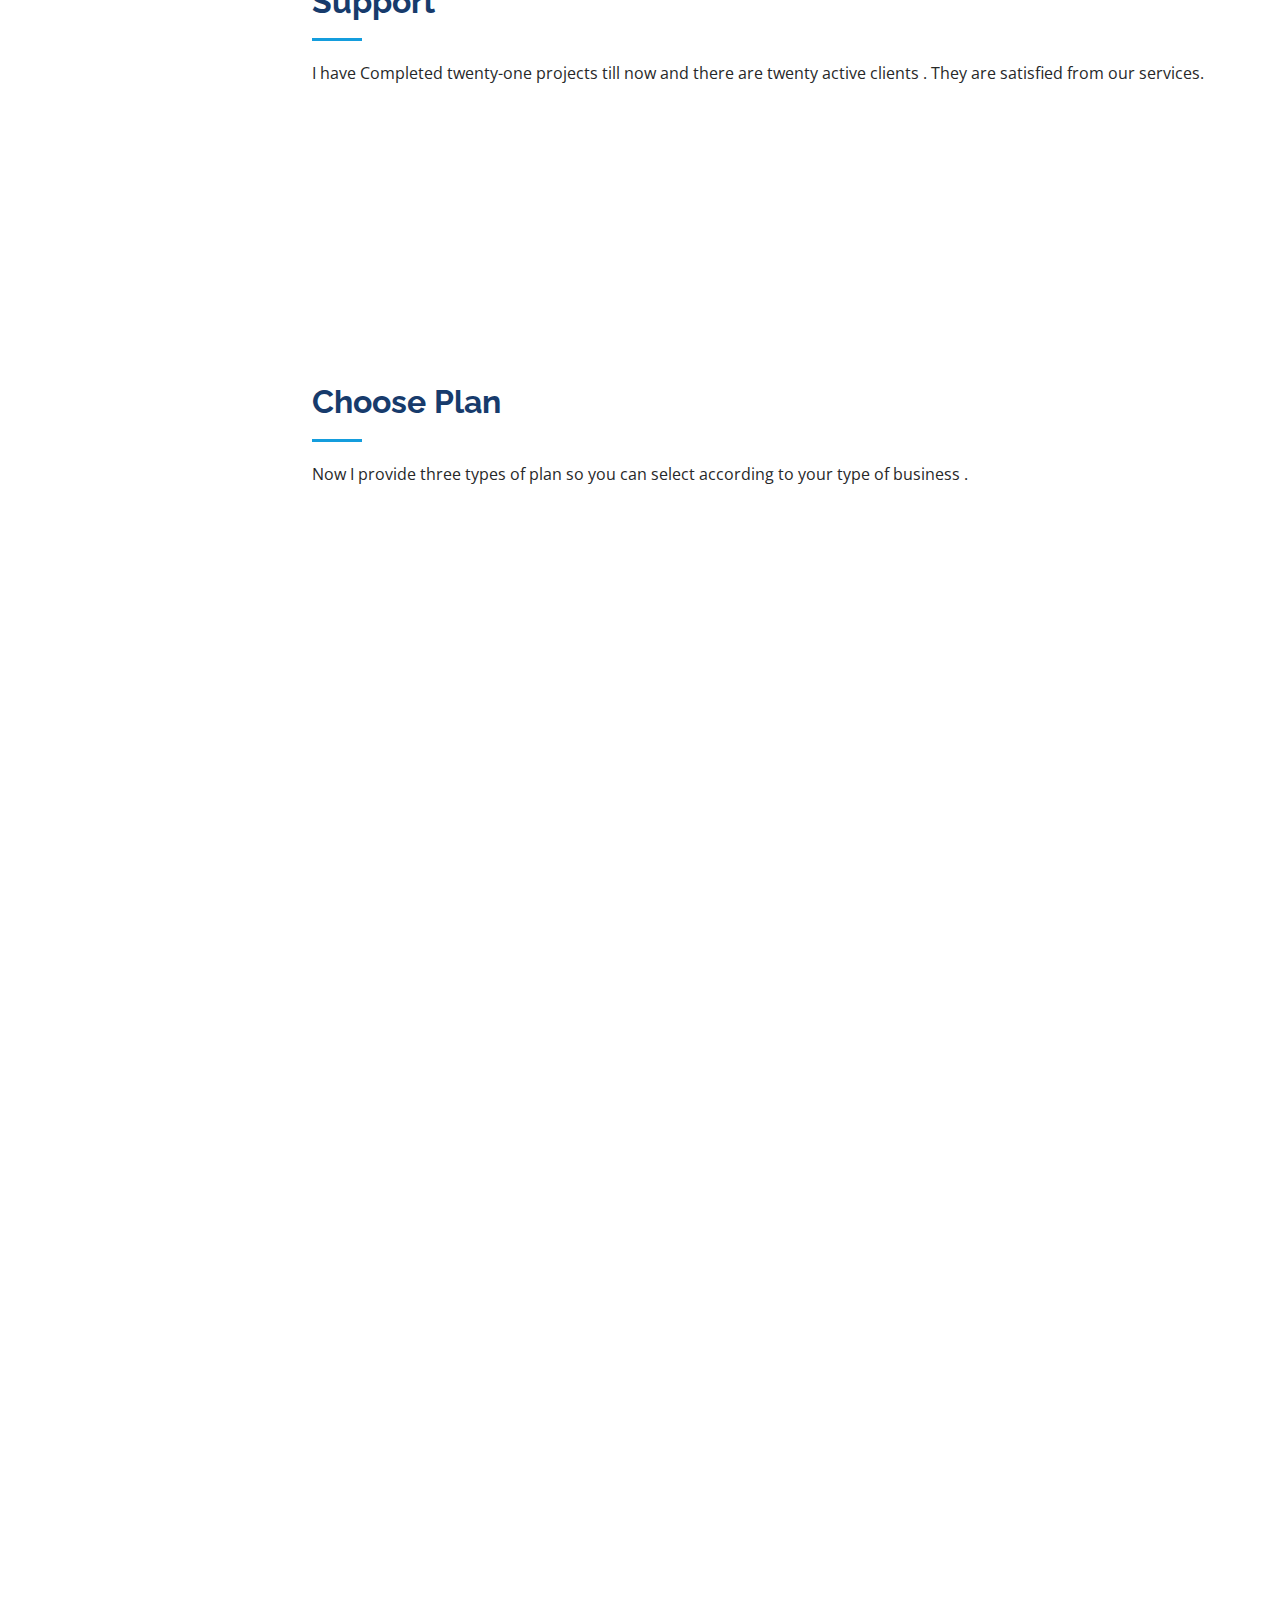
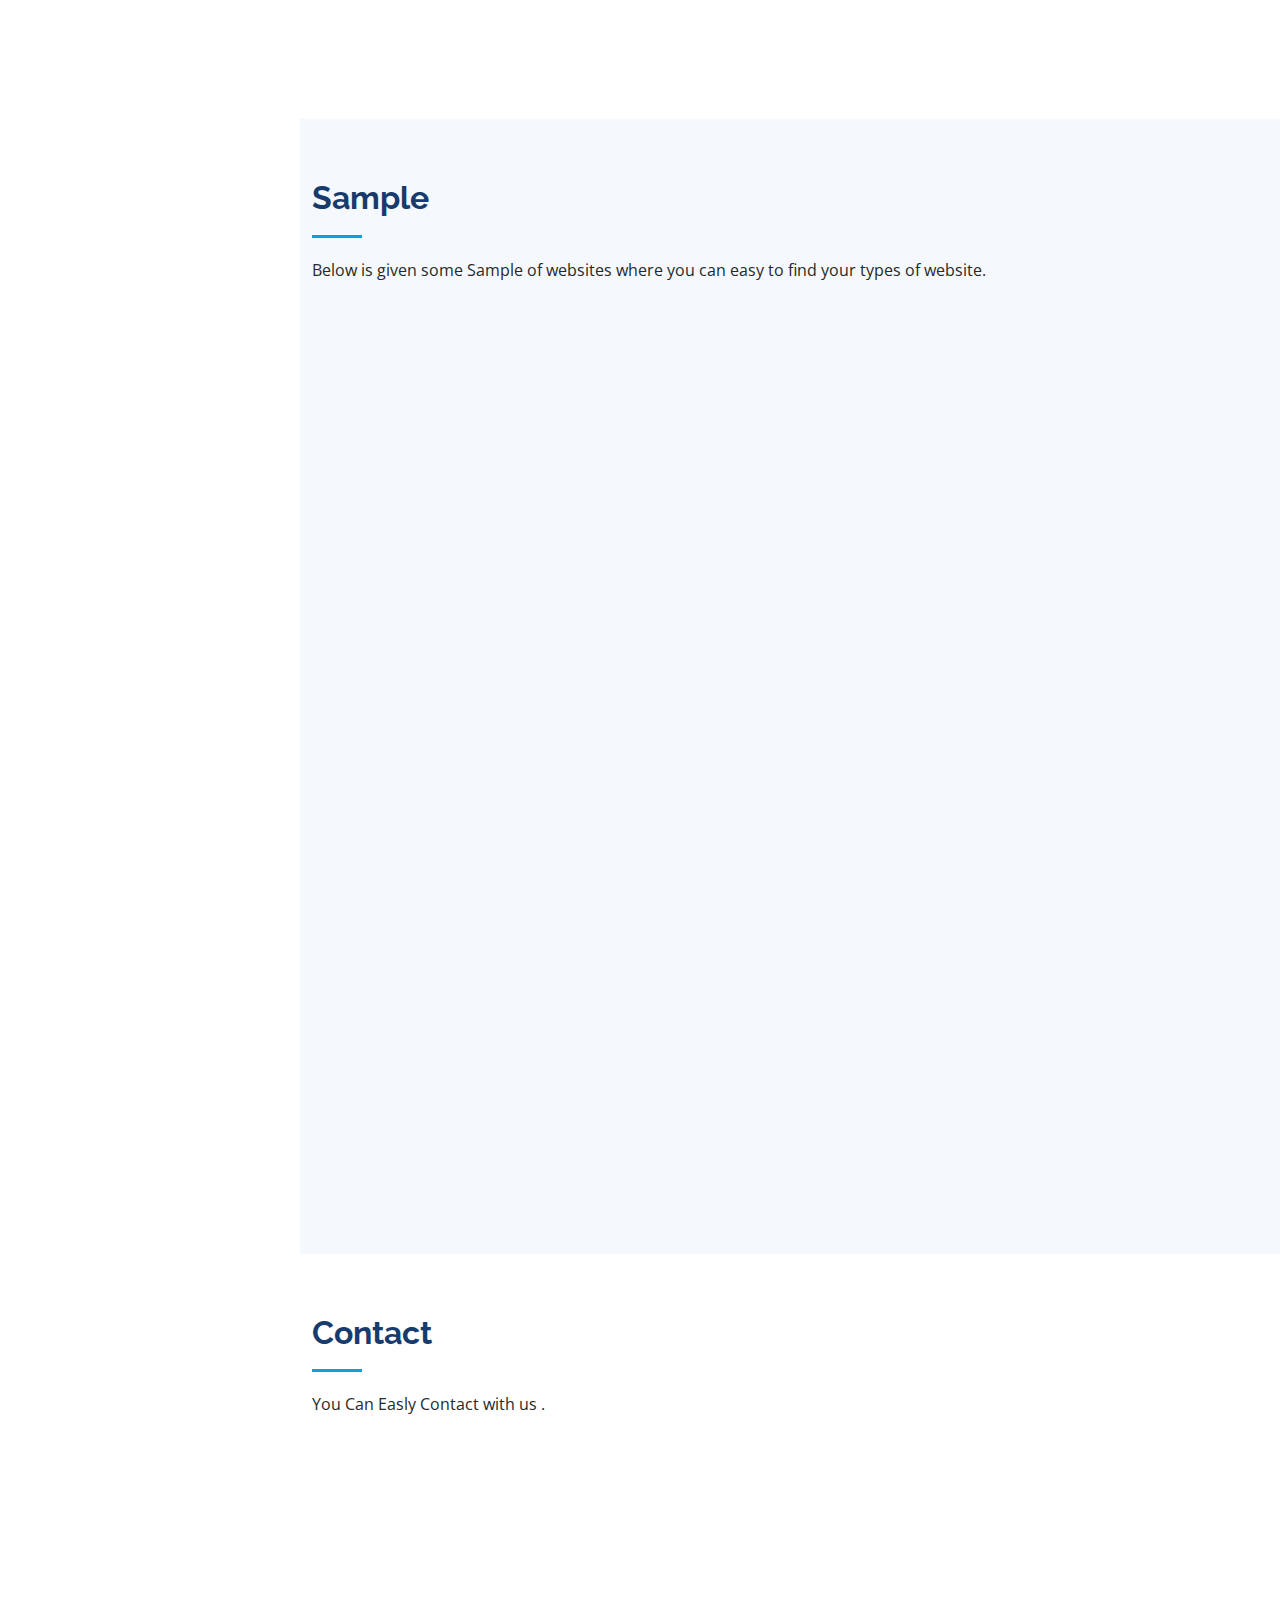
==== commit 45ecb047: "Update index.html" ====
--- a/index.html
+++ b/index.html
@@ -599,9 +599,9 @@
                     </p>
                 </div>
 
-              <!-- <div class="row" data-aos="fade-in">
-
-                    <div class="col-lg-5 d-flex align-items-stretch">
+               <div class="row" data-aos="fade-in">
+
+     <div class="col-lg-5 d-flex align-items-stretch">
                         <div class="info">
                             <div class="address">
                                 <i class="bi bi-geo-alt"></i>
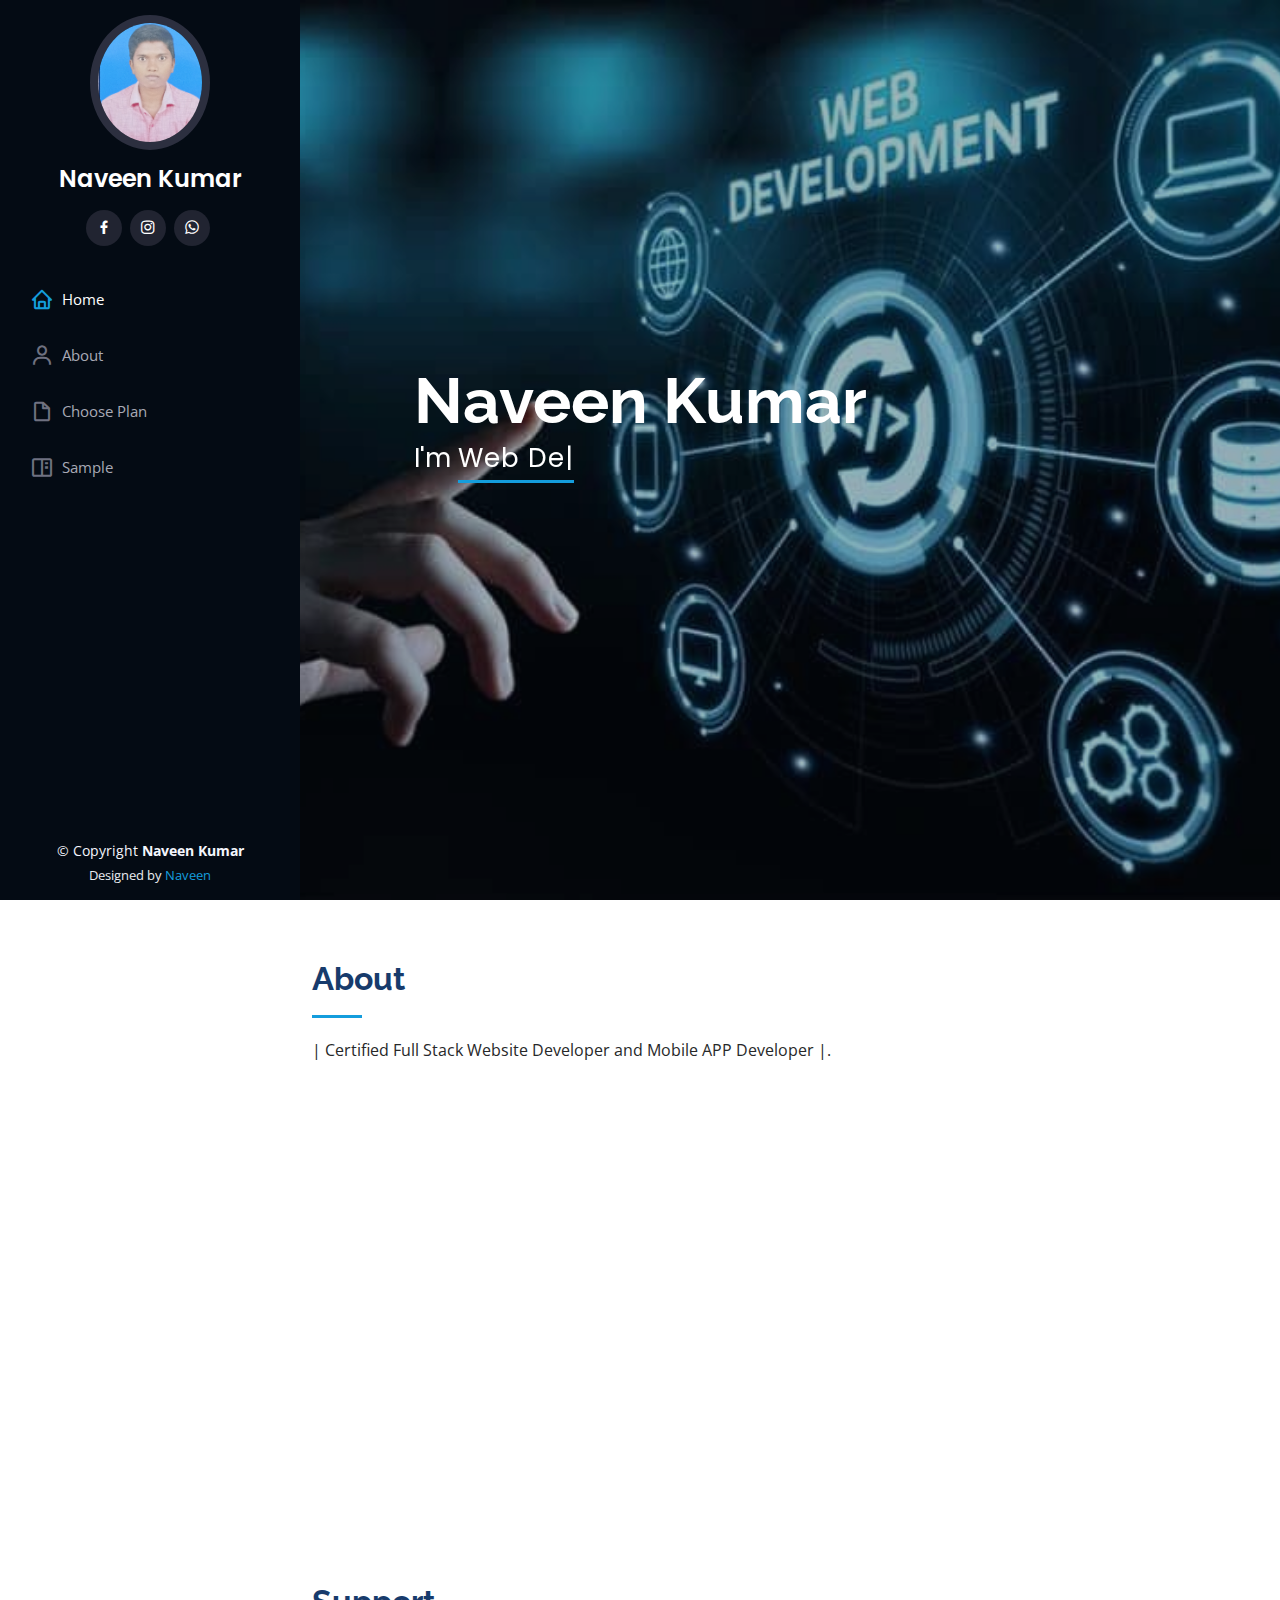
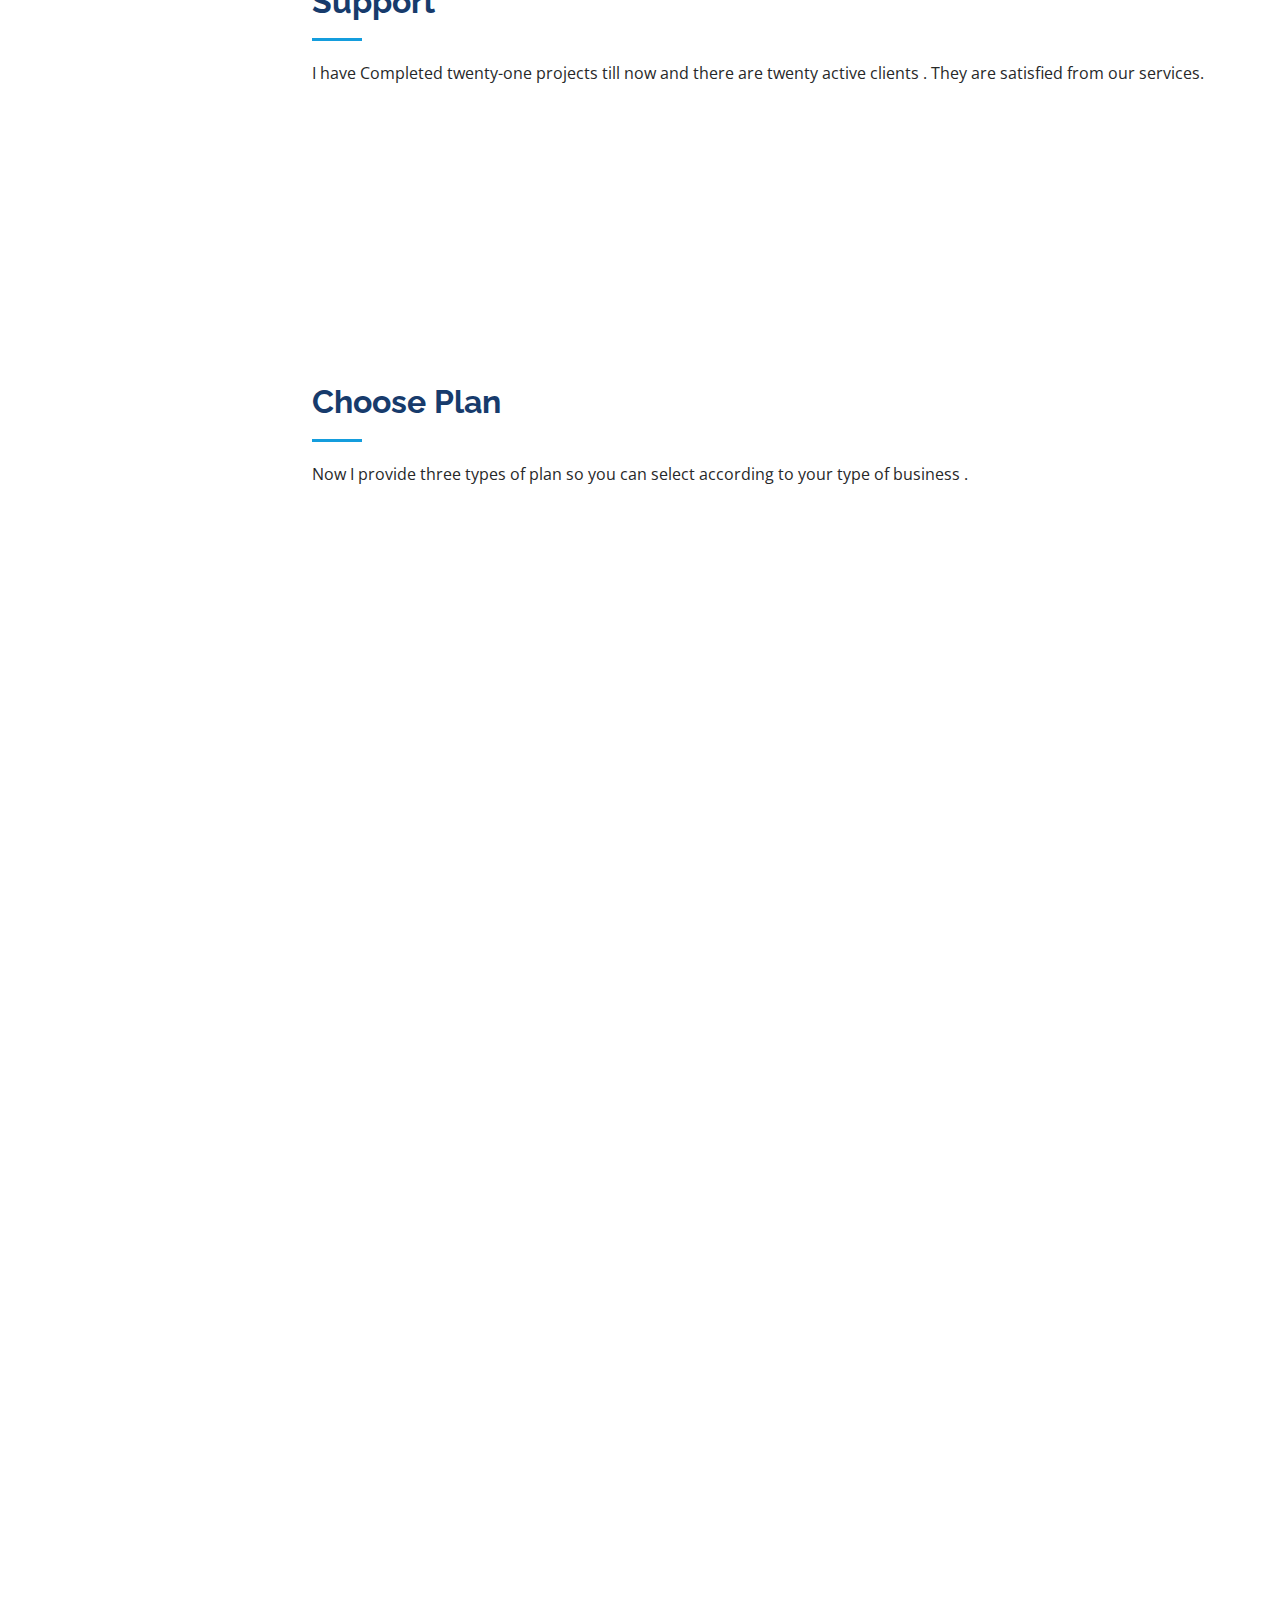
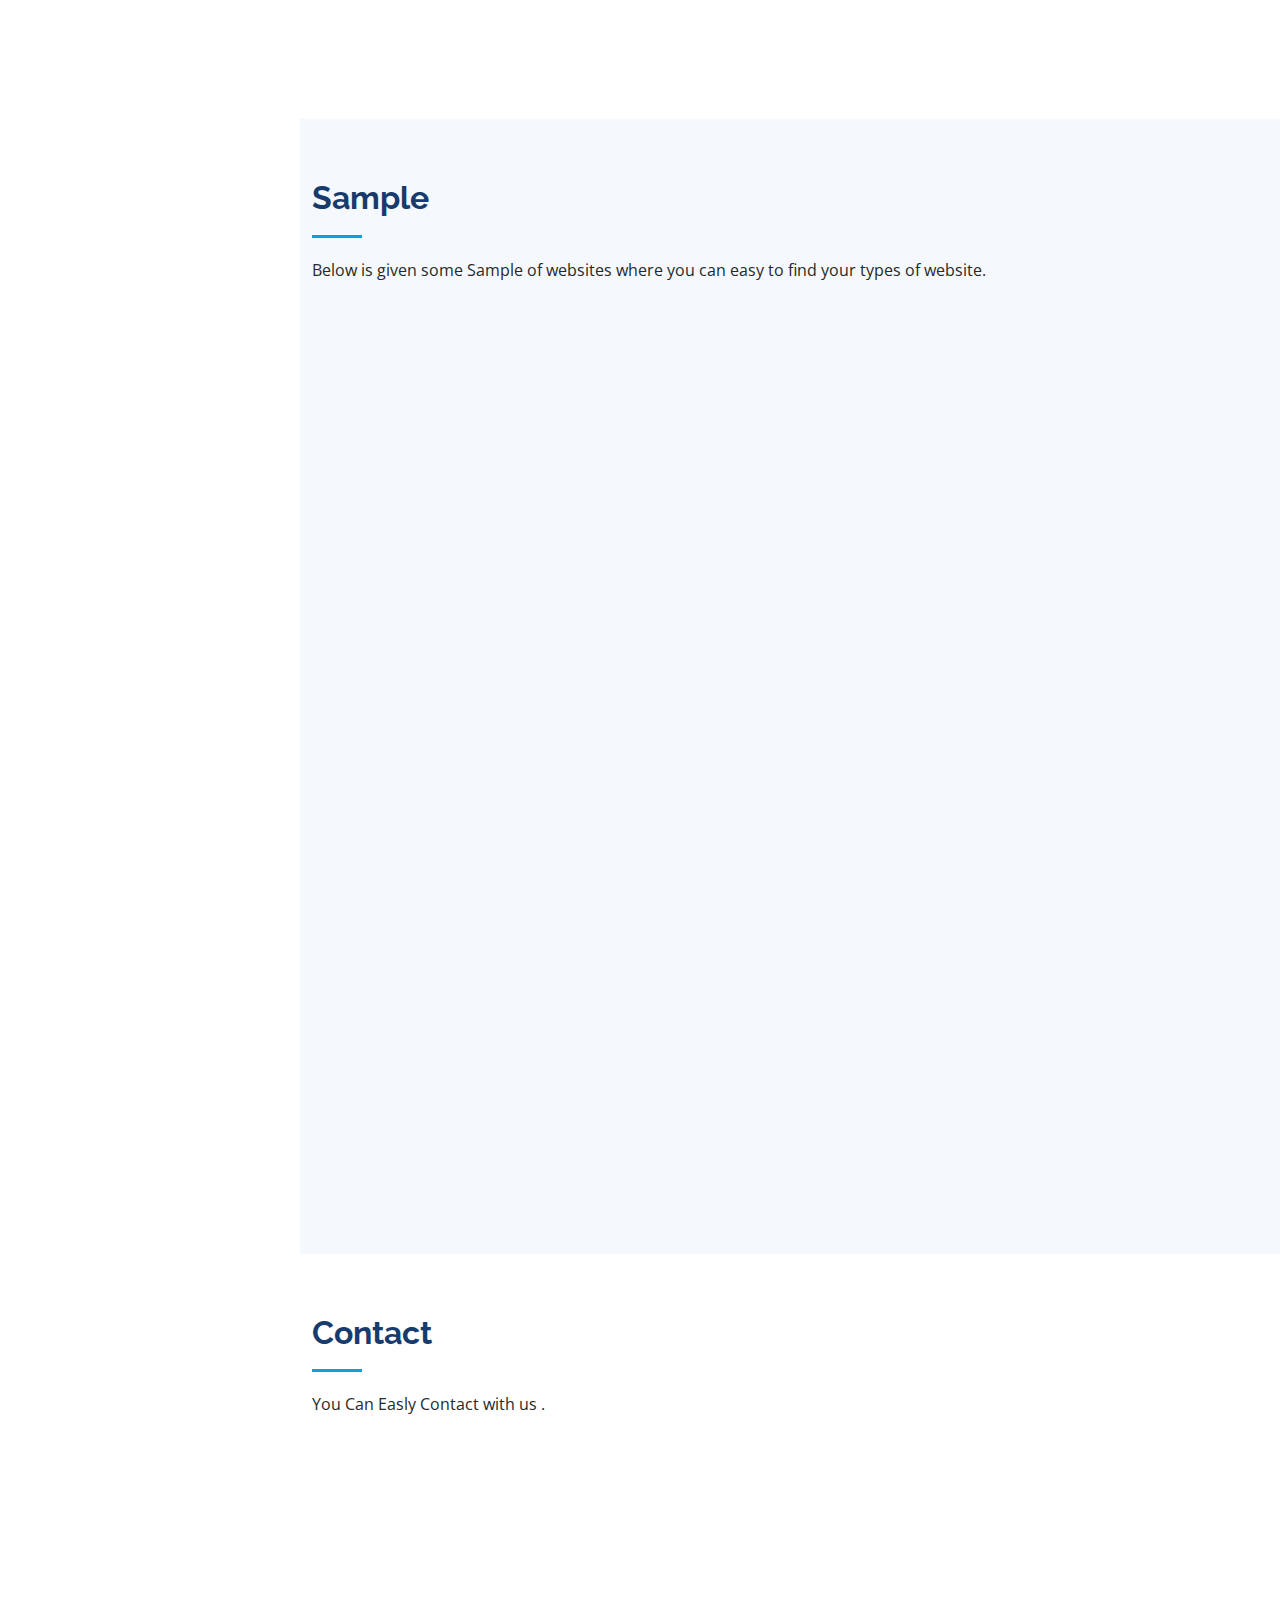
==== commit 3f82c00e: "Update index.html" ====
--- a/index.html
+++ b/index.html
@@ -50,7 +50,7 @@
                 <div class="social-links mt-3 text-center">
                     <!-- <a href="#" class="twitter"><i class="bx bxl-twitter"></i></a>-->
                     <a href="https://www.facebook.com/NanaWeb13/" class="facebook"><i class="bx bxl-facebook"></i></a>
-                    <a href="https://instagram.com/asn_website?igshid=YmMyMTA2M2Y=" class="instagram"><i class="bx bxl-instagram"></i></a>
+                    <a href="https://www.instagram.com/asn_website_app/" class="instagram"><i class="bx bxl-instagram"></i></a>
                     <a href="https://api.whatsapp.com/send?phone=8864043367&text=Website%20Development" class="linkedin"><i class="bx bxl-whatsapp"></i></a>
                 </div>
             </div>
@@ -62,7 +62,7 @@
                     <li><a href="#resume" class="nav-link scrollto"><i class="bx bx-file-blank"></i> <span>Choose Plan</span></a></li>
                     <li><a href="#portfolio" class="nav-link scrollto"><i class="bx bx-book-content"></i> <span>Sample</span></a></li>
                     <!--  <li><a href="#services" class="nav-link scrollto"><i class="bx bx-server"></i> <span>Services</span></a></li>
-          -->
+         
                     <li><a href="#contact" class="nav-link scrollto"><i class="bx bx-envelope"></i> <span>Contact</span></a></li>
                 </ul>
             </nav>
